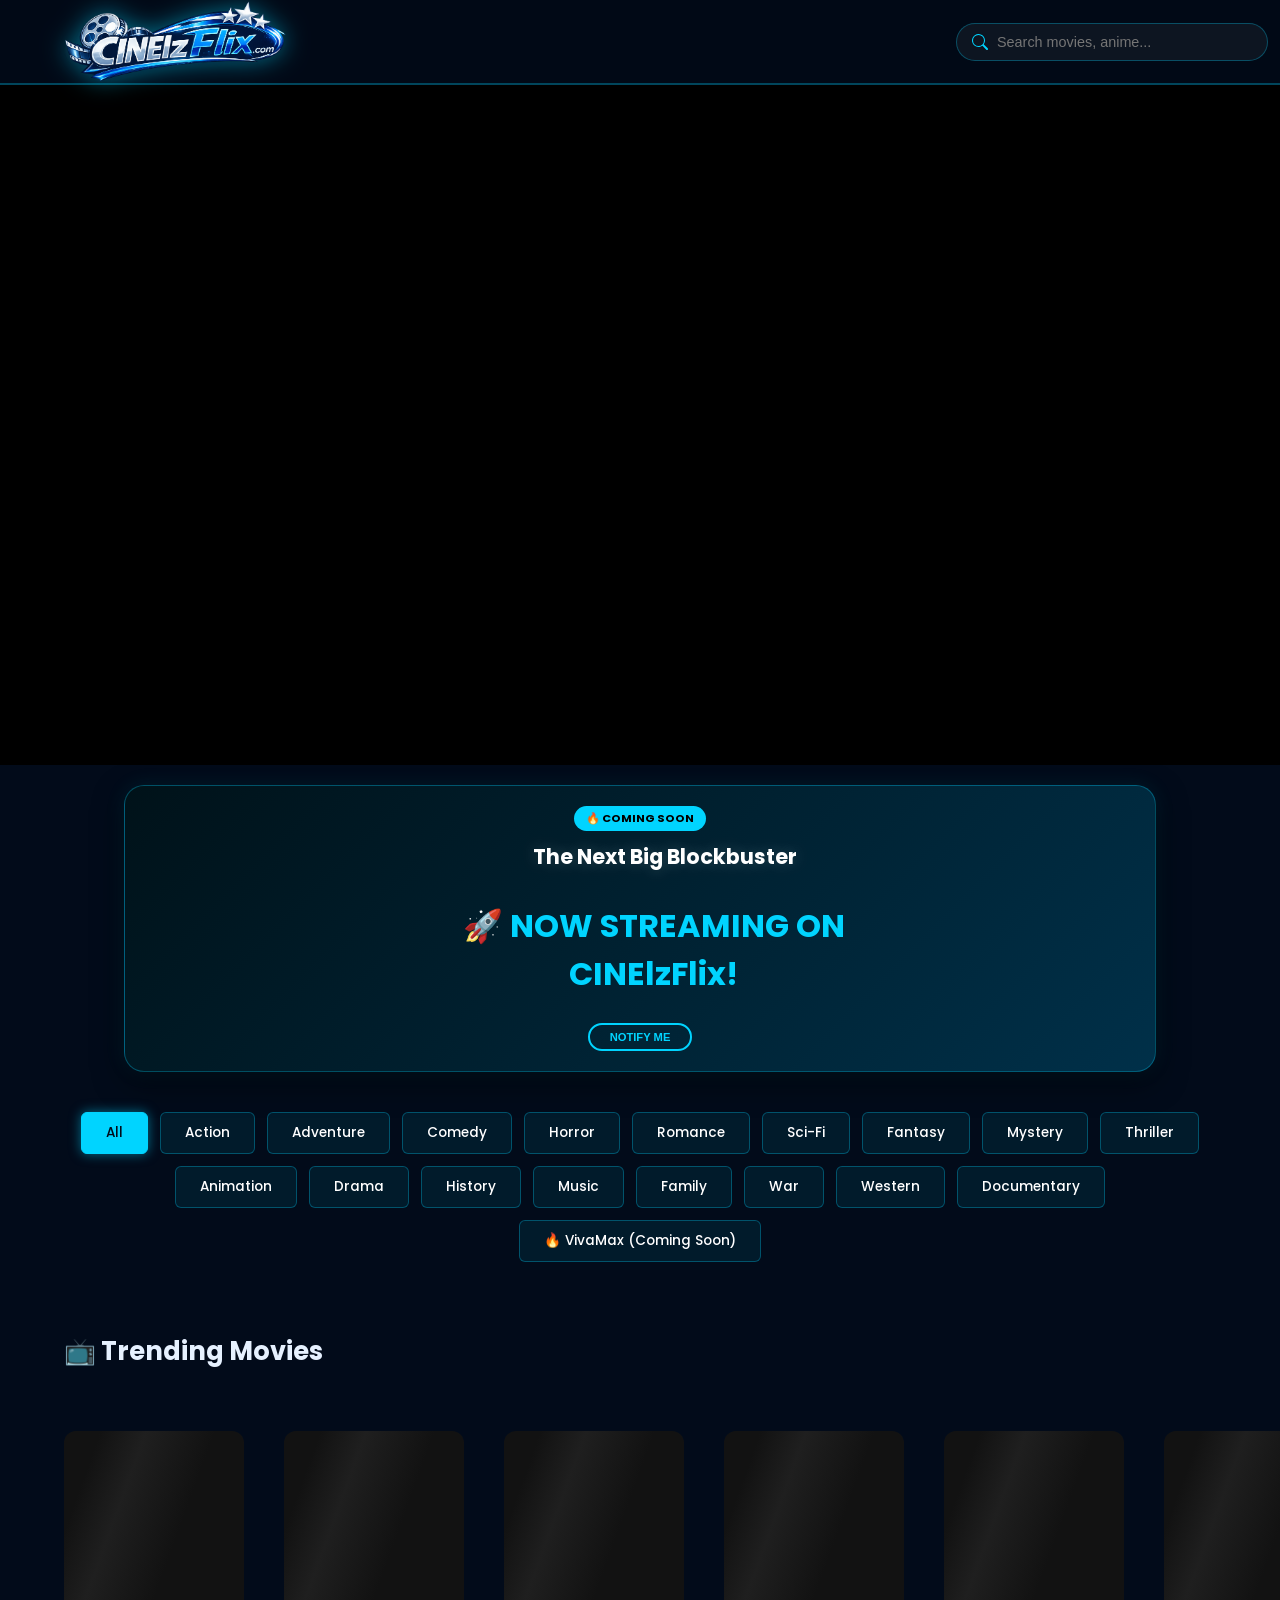
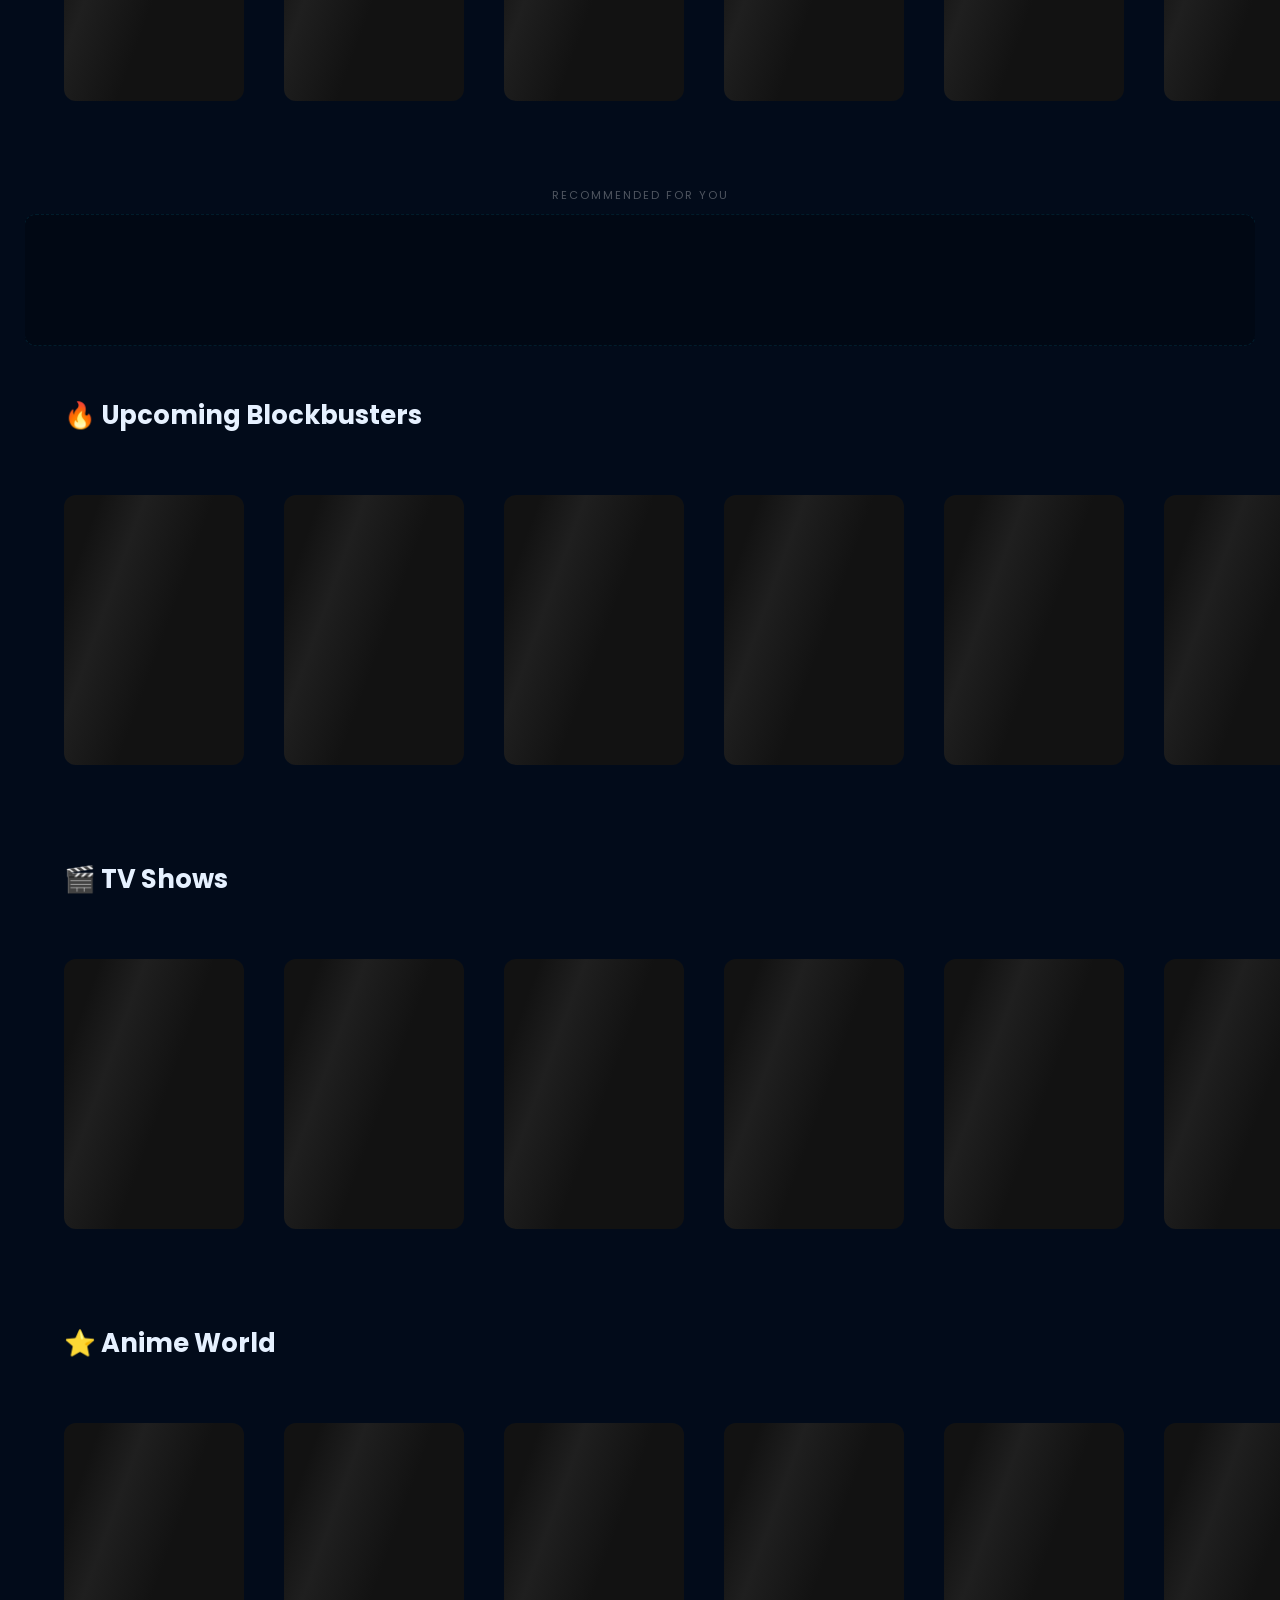
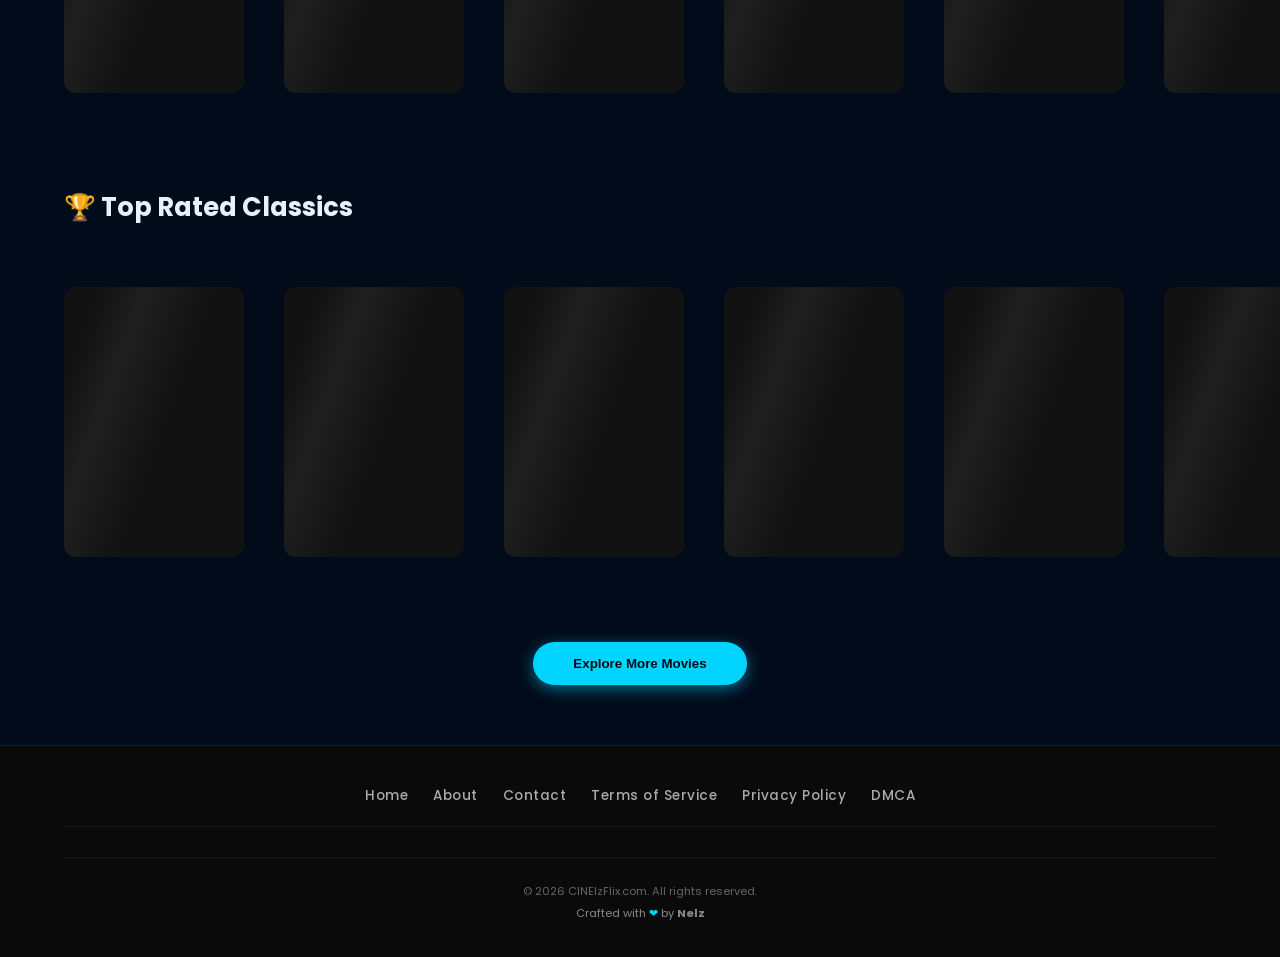
==== index.html @ 126e5cf7 "Update index.html" ====
<!DOCTYPE html>
<html lang="en">
<head> 
    <!-- Google Analytics -->
    <script async src="https://www.googletagmanager.com/gtag/js?id=G-5YXHENQC97"></script>
    <script>
        window.dataLayer = window.dataLayer || [];
        function gtag(){dataLayer.push(arguments);}
        gtag('js', new Date());
        gtag('config', 'G-5YXHENQC97');
    </script>
    
    <meta charset="UTF-8">
    <meta name="viewport" content="width=device-width, initial-scale=1.0, user-scalable=yes">
    
    <!-- ✅ SEO Meta Tags - Safe Version (Minimal "free") -->
    <meta name="google-site-verification" content="qwSQmjhkugm8eUJeMZeGK5seJ4ZXi38a_uG97iOwAdQ" />
    <meta name="robots" content="index, follow, max-snippet:-1, max-image-preview:large">
    <meta name="author" content="CINElzFlix">
    <meta name="keywords" content="watch movies online, streaming, watch movies, tv shows, anime streaming, CINElzFlix, HD movies, trending movies, upcoming blockbusters">
    <meta name="revisit-after" content="1 day">
    
    <title>CINElzFlix | Watch Movies, TV Shows & Anime Online in HD</title>
    <meta name="description" content="Stream the latest movies, TV shows, and anime in HD quality on CINElzFlix. No sign-up required. Your ultimate cinematic experience starts here!">

    <!-- ✅ Canonical Tag -->
    <link rel="canonical" href="https://cinelzflix.com/">

    <!-- ✅ Open Graph (Facebook, WhatsApp, Telegram) - Safe Version -->
    <meta property="og:title" content="CINElzFlix | Watch Movies, TV Shows & Anime Online">
    <meta property="og:description" content="Stream the latest trending movies, TV series, and anime in HD quality. No sign-up required!">
    <meta property="og:image" content="https://cinelzflix.com/logo.png">
    <meta property="og:image:width" content="1200">
    <meta property="og:image:height" content="630">
    <meta property="og:url" content="https://cinelzflix.com/">
    <meta property="og:type" content="website">
    <meta property="og:site_name" content="CINElzFlix">
    <meta property="og:locale" content="en_US">

    <!-- ✅ Twitter Card - Safe Version -->
    <meta name="twitter:card" content="summary_large_image">
    <meta name="twitter:title" content="CINElzFlix | Watch Movies, TV Shows & Anime">
    <meta name="twitter:description" content="Stream the latest movies and TV series in HD quality. No sign-up required!">
    <meta name="twitter:image" content="https://cinelzflix.com/logo.png">
    <meta name="twitter:site" content="@cinelzflix">

    <!-- ✅ Icons & PWA -->
    <link rel="icon" type="image/png" href="favicon.png">
    <link rel="apple-touch-icon" href="icon-512.png">
    <link rel="manifest" href="manifest.json">
    <meta name="theme-color" content="#00d4ff">
    <meta name="apple-mobile-web-app-capable" content="yes">
    <meta name="apple-mobile-web-app-status-bar-style" content="black-translucent">

    <!-- Stylesheets -->
    <link rel="stylesheet" href="style.css?v=1.6">
    <link href="https://fonts.googleapis.com/css2?family=Poppins:wght@300;400;700&display=swap" rel="stylesheet">
    
    <!-- ✅ JSON-LD Structured Data - Safe Version -->
    <script type="application/ld+json">
    {
        "@context": "https://schema.org",
        "@type": "WebSite",
        "name": "CINElzFlix",
        "url": "https://cinelzflix.com/",
        "description": "Watch movies, TV shows, and anime online in HD quality. No sign-up required.",
        "potentialAction": {
            "@type": "SearchAction",
            "target": {
                "@type": "EntryPoint",
                "urlTemplate": "https://cinelzflix.com/?search={search_term_string}"
            },
            "query-input": "required name=search_term_string"
        }
    }
    </script>
</head>
<body>
    
    <nav id="navbar">
        <div class="logo">
            <a href="/" style="text-decoration: none;">
                <img src="logo.png" alt="CINElzFlix Logo" id="site-logo">
            </a>
            <a href="https://github.com/enozZZZ/enozZ/releases/download/v1.0/cinelzflix.apk" class="download-nav-btn" download>
                📱 Download App
            </a>
        </div>
        <div class="search-box" style="position: relative; z-index: 9999;">
            <input type="text" id="search-input" placeholder="Search movies, anime..." oninput="handleSearchWithDropdown(this.value)">
            <div id="search-dropdown" class="search-dropdown" style="display: none;"></div>
        </div>
    </nav>
    
    <main>
        <section id="search-results-section" style="display: none; padding-top: 100px;">
            <h2 id="search-title">Search Results</h2>
            <div id="search-results-list" class="movie-row"></div>
            <hr style="border: 1px solid var(--primary-blue); opacity: 0.2; margin: 40px 0;">
        </section>

        <div id="trending-section">
            <section id="hero-slider-container">
                <div id="hero-slider"></div>
                <div class="slider-dots" id="slider-dots"></div>
            </section>

            <section id="countdown-banner" class="category-section" style="display: none;">
                <div class="countdown-card">
                    <span class="badge">🔥 COMING SOON</span>
                    <h2 id="countdown-event-title">The Next Big Blockbuster</h2>
                    <div id="timer">
                        <div class="time-box"><span id="days">00</span><small>Days</small></div>
                        <div class="time-box"><span id="hours">00</span><small>Hrs</small></div>
                        <div class="time-box"><span id="minutes">00</span><small>Min</small></div>
                        <div class="time-box"><span id="seconds">00</span><small>Sec</small></div>
                    </div>
                    <button class="btn-remind" onclick="alert('Bro, we will notify you once it drops!')">Notify Me</button>
                </div>
            </section>

            <div class="genre-container">
                <button class="genre-btn active" onclick="filterGenre('all')">All</button>
                <button class="genre-btn" onclick="filterGenre('28')">Action</button>
                <button class="genre-btn" onclick="filterGenre('12')">Adventure</button>
                <button class="genre-btn" onclick="filterGenre('35')">Comedy</button>
                <button class="genre-btn" onclick="filterGenre('27')">Horror</button>
                <button class="genre-btn" onclick="filterGenre('10749')">Romance</button>
                <button class="genre-btn" onclick="filterGenre('878')">Sci-Fi</button>
                <button class="genre-btn" onclick="filterGenre('14')">Fantasy</button>
                <button class="genre-btn" onclick="filterGenre('9648')">Mystery</button>
                <button class="genre-btn" onclick="filterGenre('53')">Thriller</button>
                <button class="genre-btn" onclick="filterGenre('16')">Animation</button>
                <button class="genre-btn" onclick="filterGenre('18')">Drama</button>
                <button class="genre-btn" onclick="filterGenre('36')">History</button>
                <button class="genre-btn" onclick="filterGenre('10402')">Music</button>
                <button class="genre-btn" onclick="filterGenre('10751')">Family</button>
                <button class="genre-btn" onclick="filterGenre('10752')">War</button>
                <button class="genre-btn" onclick="filterGenre('37')">Western</button>
                <button class="genre-btn" onclick="filterGenre('99')">Documentary</button>
                <button class="genre-btn" onclick="openVivaMaxAd()">🔥 VivaMax (Coming Soon)</button>
            </div>

            <section class="category-section">
                <h2>📺 Trending Movies</h2>
                <div id="movies-list" class="movie-row horizontal-scroll"></div>
            </section>
            
            <div class="native-ad-container" style="margin: 30px auto; max-width: 1200px; padding: 0 15px; text-align: center;">
                <p style="color: rgba(255,255,255,0.3); font-size: 0.7rem; text-transform: uppercase; letter-spacing: 2px; margin-bottom: 10px;">Recommended for you</p>
                <div id="adsterra-native-slot" style="background: rgba(0,0,0,0.2); border-radius: 12px; padding: 15px; min-height: 100px;">
                    <script async="async" data-cfasync="false" src="https://pl28947985.profitablecpmratenetwork.com/fc6a7236b66d527871d5f41236ef0ec5/invoke.js"></script>
                    <div id="container-fc6a7236b66d527871d5f41236ef0ec5"></div>
                </div>
            </div>

            <section class="category-section">
                <h2>🔥 Upcoming Blockbusters</h2>
                <div id="upcoming-list" class="movie-row horizontal-scroll"></div>
            </section>

            <section class="category-section">
                <h2>🎬 TV Shows</h2>
                <div id="tvshows-list" class="movie-row horizontal-scroll"></div>
            </section>

            <section class="category-section">
                <h2>⭐ Anime World</h2>
                <div id="anime-list" class="movie-row horizontal-scroll"></div>
            </section>

            <section class="category-section">
                <h2>🏆 Top Rated Classics</h2>
                <div id="top-rated-list" class="movie-row horizontal-scroll"></div>
            </section>

            <div class="load-more-container">
                <button id="load-more-btn" onclick="loadMore()">Explore More Movies</button>
            </div>
        </div>
    </main>

    <div id="modal" class="modal">
        <div class="modal-header-branding">
            <img src="logo.png" alt="CINElzFlix" class="modal-logo-mini">
        </div>
        <span class="close" onclick="closeModal()">&times;</span> 
        <div class="modal-content">
            <div class="player-container">
                <iframe id="modal-video" allowfullscreen></iframe>
            </div>
            <div class="modal-details">
                <div class="modal-info">
                    <img id="modal-image" src="" alt="Poster">
                    <div>
                        <h2 id="modal-title"></h2>
                        <div id="modal-rating"></div>
                        <p id="modal-description"></p>
                        <p id="modal-cast" style="color: #ccc; font-size: 0.9rem; margin-top: 15px; font-style: italic;"></p>
                        <select id="server" onchange="changeServer()">
                            <option value="vidsrc">Server 1 (VidSrc)</option>
                            <option value="vidsrc2">Server 2 (Net)</option>
                            <option value="videasy">Server 3 (Easy)</option>
                        </select>
                    </div>
                </div>
                
                <div id="similar-movies-container"></div>
                
                <div class="modal-banner-ad" style="margin-top: 30px; text-align: center; border-top: 1px solid rgba(255,255,255,0.1); padding-top: 20px;">
                    <p style="color: rgba(255,255,255,0.3); font-size: 0.7rem; text-transform: uppercase; letter-spacing: 2px; margin-bottom: 10px;">Recommended for you</p>
                    <div id="adsterra-modal-banner-slot" style="min-height: 250px; display: flex; justify-content: center; align-items: center;">
                        <script>
                            atOptions = {
                                'key' : '4677c11ed240a7ea84888be8a557f607',
                                'format' : 'iframe',
                                'height' : 250,
                                'width' : 300,
                                'params' : {}
                            };
                        </script>
                        <script src="https://www.highperformanceformat.com/4677c11ed240a7ea84888be8a557f607/invoke.js"></script>
                    </div>
                </div>
            </div>
        </div>
    </div>

    <footer id="site-footer">
        <div class="footer-container">
            <div class="footer-links">
                <a href="/">Home</a>
                <a href="/about.html">About</a>
                <a href="/contact.html">Contact</a>
                <a href="/terms.html">Terms of Service</a>
                <a href="/privacy.html">Privacy Policy</a>
                <a href="/dmca.html">DMCA</a>
            </div>
            <div class="footer-copyright">
                <p>&copy; 2026 CINElzFlix.com. All rights reserved.</p>
                <p class="credit">Crafted with <span style="color: #00d4ff;">❤</span> by <strong>Nelz</strong></p>
            </div>
        </div>
    </footer>

    <div id="mobile-bottom-nav" class="mobile-nav">
        <div class="nav-item" onclick="scrollToTop()">
            <span class="nav-icon">🏠</span>
            <span class="nav-label">Home</span>
        </div>
        <div class="nav-item" onclick="focusSearch()">
            <span class="nav-icon">🔍</span>
            <span class="nav-label">Search</span>
        </div>
        <div class="nav-item" id="menu-toggle" onclick="toggleGenreMenu()">
    <span class="nav-icon">🎬</span>
    <span class="nav-label">Categories</span>
</div>
    </div>

    <div id="mobile-genre-menu" class="mobile-genre-menu" style="display: none;">
        <div class="mobile-genre-header">
            <span>🎬 Genres</span>
            <button onclick="closeGenreMenu()">✕</button>
        </div>
        <div id="mobile-genre-list" class="mobile-genre-list"></div>
    </div>

    <script type="module" src="script.js"></script>
    
    <script>
        // Disable right click
        document.addEventListener('contextmenu', e => e.preventDefault());
        
        // Disable F12 and dev tools shortcuts
        document.onkeydown = function(e) {
            if(e.keyCode == 123) return false;
            if(e.ctrlKey && e.shiftKey && (e.keyCode == 73 || e.keyCode == 67 || e.keyCode == 74)) return false;
            if(e.ctrlKey && e.keyCode == 85) return false;
        };
        
        document.onselectstart = () => false;
        
        function comingSoon() {
            alert("🔥 VivaMax section is coming soon! Make sure you're 18 years or older. Stay tuned for exclusive content! 🎬");
        }
        
        function openVivaMaxAd() {
            let userConfirmed = confirm("🔞 VivaMax section is coming soon! (18+ only)\n\nClick OK to see exclusive offers while we build the section. 🎬");
            if (userConfirmed) {
                window.open('https://www.profitablecpmratenetwork.com/s4304airr?key=6b4f3e1e971c417fa77414903411d40c', '_blank');
            }
        }
        
        // ============================================
        // ✅ HEATING FIX - PARA HINDI MAINIT ANG PHONE
        // ============================================
        
        // Lazy loading sa lahat ng images
        function initLazyLoading() {
            const images = document.querySelectorAll('img');
            images.forEach(img => {
                if (!img.hasAttribute('loading')) {
                    img.setAttribute('loading', 'lazy');
                }
            });
            console.log('✅ Heating fix applied - lazy loading enabled');
        }
        
        // Debounce scroll events para hindi nagla-lag
        let scrollTimeout;
        window.addEventListener('scroll', function() {
            if (scrollTimeout) clearTimeout(scrollTimeout);
            scrollTimeout = setTimeout(function() {}, 100);
        });
        
        // Run on load
        document.addEventListener('DOMContentLoaded', initLazyLoading);
        
        // Detect battery saving mode
        if ('getBattery' in navigator) {
            navigator.getBattery().then(function(battery) {
                if (!battery.charging && battery.level < 0.2) {
                    document.body.classList.add('battery-saver');
                    var style = document.createElement('style');
                    style.textContent = '.battery-saver * { animation: none !important; transition: none !important; }';
                    document.head.appendChild(style);
                }
            });
        }
    </script>
    
    <script src="https://pl28947937.profitablecpmratenetwork.com/a5/c3/8e/a5c38ef495583bd163602819c5112f48.js"></script>
</body>
</html>
---- style.css ----
/* mangopya kag code noh hahhahaa*/

/* 1. Global Variables & Reset */
@import url('./css/base.css');

/* 2. Components */
@import url('./css/navbar.css');
@import url('./css/hero.css');
@import url('./css/movies.css');
@import url('./css/modal.css');
@import url('./css/countdown.css');

/* 3. Footer & Utilities */
@import url('./css/footer.css');
@import url('./css/ads.css');
@import url('css/skeleton.css');

/* ============================================ */
/* LIVE SEARCH DROPDOWN STYLES */
/* ============================================ */

.search-dropdown {
    position: absolute;
    top: 100%;
    left: 0;
    right: 0;
    background: #0a192f;
    border: 1px solid #00d4ff;
    border-radius: 12px;
    margin-top: 8px;
    max-height: 400px;
    overflow-y: auto;
    z-index: 1000;
    box-shadow: 0 10px 30px rgba(0,0,0,0.5);
}

.search-dropdown-item {
    display: flex;
    gap: 12px;
    padding: 10px 15px;
    cursor: pointer;
    transition: all 0.2s ease;
    border-bottom: 1px solid rgba(0,212,255,0.1);
    align-items: center;
}

.search-dropdown-item:hover {
    background: rgba(0,212,255,0.15);
    transform: translateX(5px);
}

.search-dropdown-img {
    width: 45px;
    height: 68px;
    object-fit: cover;
    border-radius: 6px;
    border: 1px solid rgba(0,212,255,0.3);
}

.search-dropdown-info {
    flex: 1;
}

.search-dropdown-title {
    font-weight: bold;
    color: #fff;
    font-size: 0.9rem;
    margin-bottom: 4px;
}

.search-dropdown-meta {
    font-size: 0.7rem;
    color: #00d4ff;
    display: flex;
    gap: 12px;
    flex-wrap: wrap;
}

.search-dropdown-year {
    color: #888;
}

.search-dropdown-type {
    text-transform: uppercase;
    font-weight: bold;
}

.search-dropdown-rating {
    color: #ffc107;
}

.search-dropdown-empty {
    padding: 20px;
    text-align: center;
    color: #888;
}

.search-dropdown-loading {
    padding: 20px;
    text-align: center;
    color: #00d4ff;
}

/* ============================================ */
/* MOBILE SEARCH BOX - ICON MODE (EXPAND ON FOCUS) */
/* ============================================ */

@media (max-width: 768px) {
    /* Search box container - icon mode by default */
    .search-box {
        position: relative !important;
        width: 40px !important;
        transition: width 0.3s ease !important;
        overflow: hidden !important;
        z-index: 9999 !important;
    }
    
    /* Expand when focused (clicked) */
    .search-box:focus-within {
        width: 200px !important;
    }
    
    /* Search input styling */
    #search-input {
        width: 100% !important;
        padding: 8px 10px 8px 35px !important;
        background: rgba(255, 255, 255, 0.1) !important;
        border: 1px solid rgba(0, 212, 255, 0.5) !important;
        border-radius: 30px !important;
        color: white !important;
        font-size: 0.85rem !important;
        background-image: url("data:image/svg+xml,%3Csvg xmlns='http://www.w3.org/2000/svg' width='16' height='16' fill='%2300d4ff' viewBox='0 0 16 16'%3E%3Cpath d='M11.742 10.344a6.5 6.5 0 1 0-1.397 1.398h-.001c.03.04.062.078.098.115l3.85 3.85a1 1 0 0 0 1.415-1.414l-3.85-3.85a1.007 1.007 0 0 0-.115-.1zM12 6.5a5.5 5.5 0 1 1-11 0 5.5 5.5 0 0 1 11 0z'/%3E%3C/svg%3E") !important;
        background-repeat: no-repeat !important;
        background-position: 10px center !important;
    }
    
    /* Hide placeholder when collapsed */
    #search-input::placeholder {
        color: transparent !important;
    }
    
    /* Show placeholder when expanded */
    .search-box:focus-within #search-input::placeholder {
        color: rgba(255, 255, 255, 0.5) !important;
    }
    
    /* Fix dropdown position and size */
    .search-dropdown {
        position: fixed !important;
        top: 70px !important;
        left: 10px !important;
        right: 10px !important;
        width: calc(100% - 20px) !important;
        max-height: 60vh !important;
        background: #0a192f !important;
        border: 1px solid #00d4ff !important;
        border-radius: 12px !important;
        z-index: 10000 !important;
        overflow-y: auto !important;
        box-shadow: 0 10px 30px rgba(0,0,0,0.5) !important;
    }
    
    /* Make dropdown items touch-friendly */
    .search-dropdown-item {
        padding: 12px 15px !important;
        gap: 12px !important;
    }
    
    .search-dropdown-img {
        width: 40px !important;
        height: 60px !important;
    }
    
    .search-dropdown-title {
        font-size: 0.85rem !important;
    }
    
    .search-dropdown-meta {
        font-size: 0.65rem !important;
    }
}

/* ============================================ */
/* MOBILE BOTTOM NAVIGATION BAR - BRANDING COLORS ALWAYS VISIBLE */
/* ============================================ */

.mobile-nav {
    position: fixed;
    bottom: 0;
    left: 0;
    right: 0;
    background: rgba(10, 10, 10, 0.95);
    backdrop-filter: blur(10px);
    border-top: 1px solid rgba(0, 212, 255, 0.3);
    display: flex;
    justify-content: space-around;
    align-items: center;
    padding: 6px 0 10px;
    z-index: 1000;
    display: none;
}

.nav-item {
    display: flex;
    flex-direction: column;
    align-items: center;
    gap: 3px;
    cursor: pointer;
    transition: all 0.2s ease;
    padding: 4px 16px;
    border-radius: 30px;
}

/* Icons - neon blue glow (always visible) */
.nav-icon {
    font-size: 1.3rem;
    filter: drop-shadow(0 0 3px rgba(0, 212, 255, 0.5));
}

/* Labels - neon blue (always visible, not gray) */
.nav-label {
    font-size: 0.6rem;
    color: #00d4ff; 
    font-weight: 500;
    transition: all 0.2s ease;
}

/* Active/tap effect */
.nav-item:active {
    transform: scale(0.95);
    background: rgba(0, 212, 255, 0.2);
}

.nav-item:active .nav-icon {
    filter: drop-shadow(0 0 8px rgba(0, 212, 255, 0.8));
}

/* Show mobile nav only on mobile */
@media (max-width: 768px) {
    .mobile-nav {
        display: flex;
    }
    
    /* FIX: FOOTER NOT HIDDEN BY BOTTOM NAV */
    main {
        padding-bottom: 80px !important;
    }
    
    /* mangopya kag code noh hahhahaa */
    footer {
        margin-bottom: 60px !important;
        padding-bottom: 20px !important;
    }
    
    /* Ensure copyright text is visible */
    .footer-copyright p,
    .copyright,
    .credit {
        margin-bottom: 5px !important;
    }
}

/* Hide on desktop */
@media (min-width: 769px) {
    .mobile-nav {
        display: none !important;
    }
}

/* ============================================ */
/* MOBILE GENRE MENU (Slide Up) */
/* ============================================ */

.mobile-genre-menu {
    position: fixed;
    bottom: 0;
    left: 0;
    right: 0;
    background: #0a192f;
    border-top: 2px solid #00d4ff;
    border-radius: 20px 20px 0 0;
    z-index: 2000;
    max-height: 70vh;
    overflow-y: auto;
    animation: slideUp 0.3s ease;
    box-shadow: 0 -5px 20px rgba(0,0,0,0.5);
}

@keyframes slideUp {
    from { transform: translateY(100%); }
    to { transform: translateY(0); }
}

.mobile-genre-header {
    display: flex;
    justify-content: space-between;
    align-items: center;
    padding: 15px 20px;
    border-bottom: 1px solid rgba(0,212,255,0.3);
    background: #0a192f;
    position: sticky;
    top: 0;
    z-index: 10;
}

.mobile-genre-header span {
    font-size: 1.2rem;
    font-weight: bold;
    color: #00d4ff;
}

.mobile-genre-header button {
    background: none;
    border: none;
    color: #fff;
    font-size: 1.2rem;
    cursor: pointer;
    padding: 5px 10px;
}

.mobile-genre-list {
    display: flex;
    flex-wrap: wrap;
    gap: 10px;
    padding: 15px;
}

.mobile-genre-list .genre-btn {
    flex: 0 0 auto;
    padding: 8px 16px;
    font-size: 0.8rem;
    margin: 0;
}

/* Download Button Navbar */
.download-nav-btn {
    display: inline-flex;
    align-items: center;
    gap: 6px;
    background: linear-gradient(135deg, #00d4ff, #0088aa);
    color: #000;
    padding: 8px 16px;
    border-radius: 30px;
    text-decoration: none;
    font-weight: bold;
    font-size: 0.85rem;
    transition: all 0.3s ease;
    margin: 0 10px;
    box-shadow: 0 0 10px rgba(0, 212, 255, 0.3);
}

.download-nav-btn:hover {
    background: #fff;
    transform: translateY(-2px);
    box-shadow: 0 0 20px rgba(0, 212, 255, 0.6);
    color: #000;
}

/* Mobile adjustment */
@media (max-width: 768px) {
    .download-nav-btn {
        padding: 6px 12px;
        font-size: 0.7rem;
        margin: 0 5px;
    }
}

/* ============================================ */
/* ✅ HEATING FIX - PARA HINDI MAINIT ANG PHONE */
/* ============================================ */

@media (max-width: 768px) {
    /* Limit visible movies para hindi heavy mag-load */
    .movie-card:nth-child(n+15) {
        display: none !important;
    }
    
    /* Remove heavy animations */
    .movie-card, .genre-btn, .hero-slide {
        transition: none !important;
    }
    
    .movie-card:hover {
        transform: none !important;
    }
    
    /* Remove heavy shadows */
    .movie-card, .genre-btn {
        box-shadow: none !important;
    }
    
    /* Remove backdrop-filter (malakas sa CPU) */
    .mobile-nav {
        backdrop-filter: none !important;
        background: #0a0a0a !important;
    }
}

/* ============================================ */
/* ✅ HIDE DOWNLOAD BUTTON ON DESKTOP */
/* ============================================ */

/* Hide on desktop (1024px and above) */
@media (min-width: 1024px) {
    .download-nav-btn {
        display: none !important;
    }
}

/* Show on tablet (768px to 1023px) */
@media (min-width: 768px) and (max-width: 1023px) {
    .download-nav-btn {
        display: inline-flex !important;
    }
}
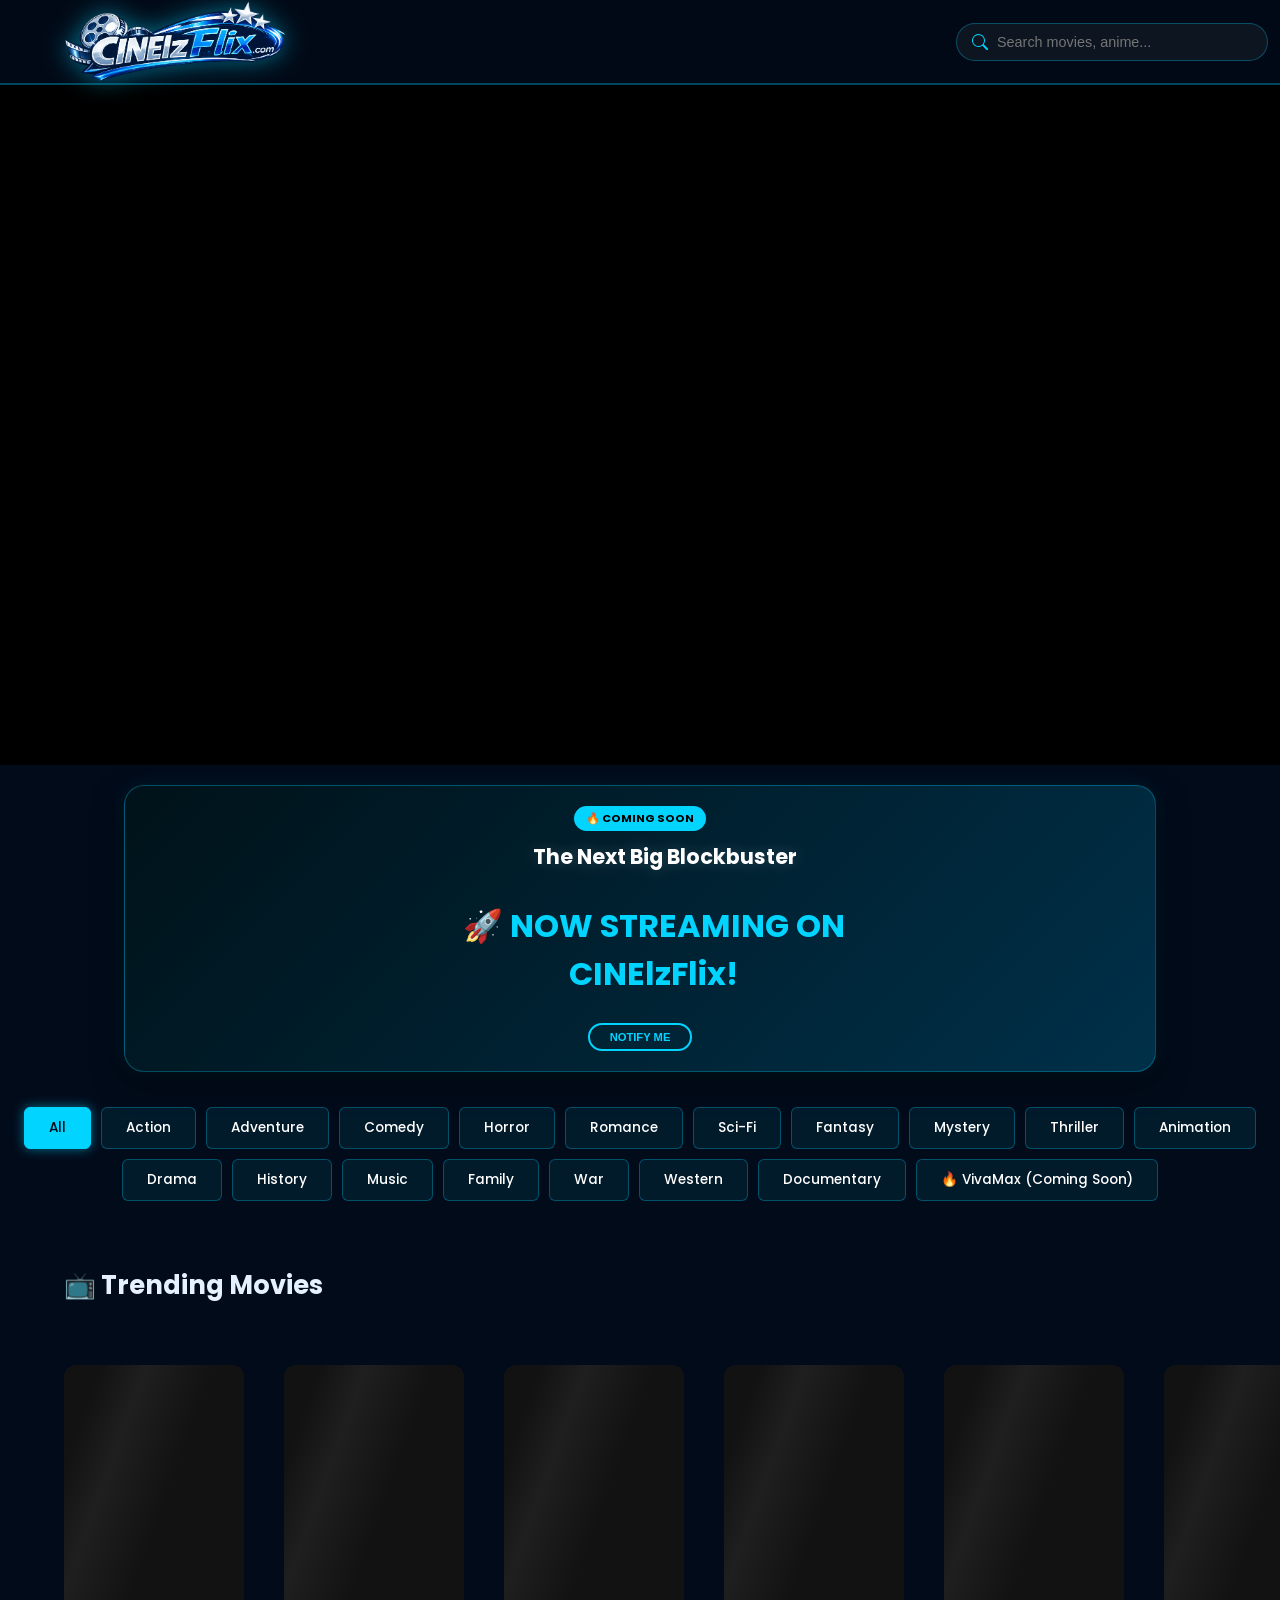
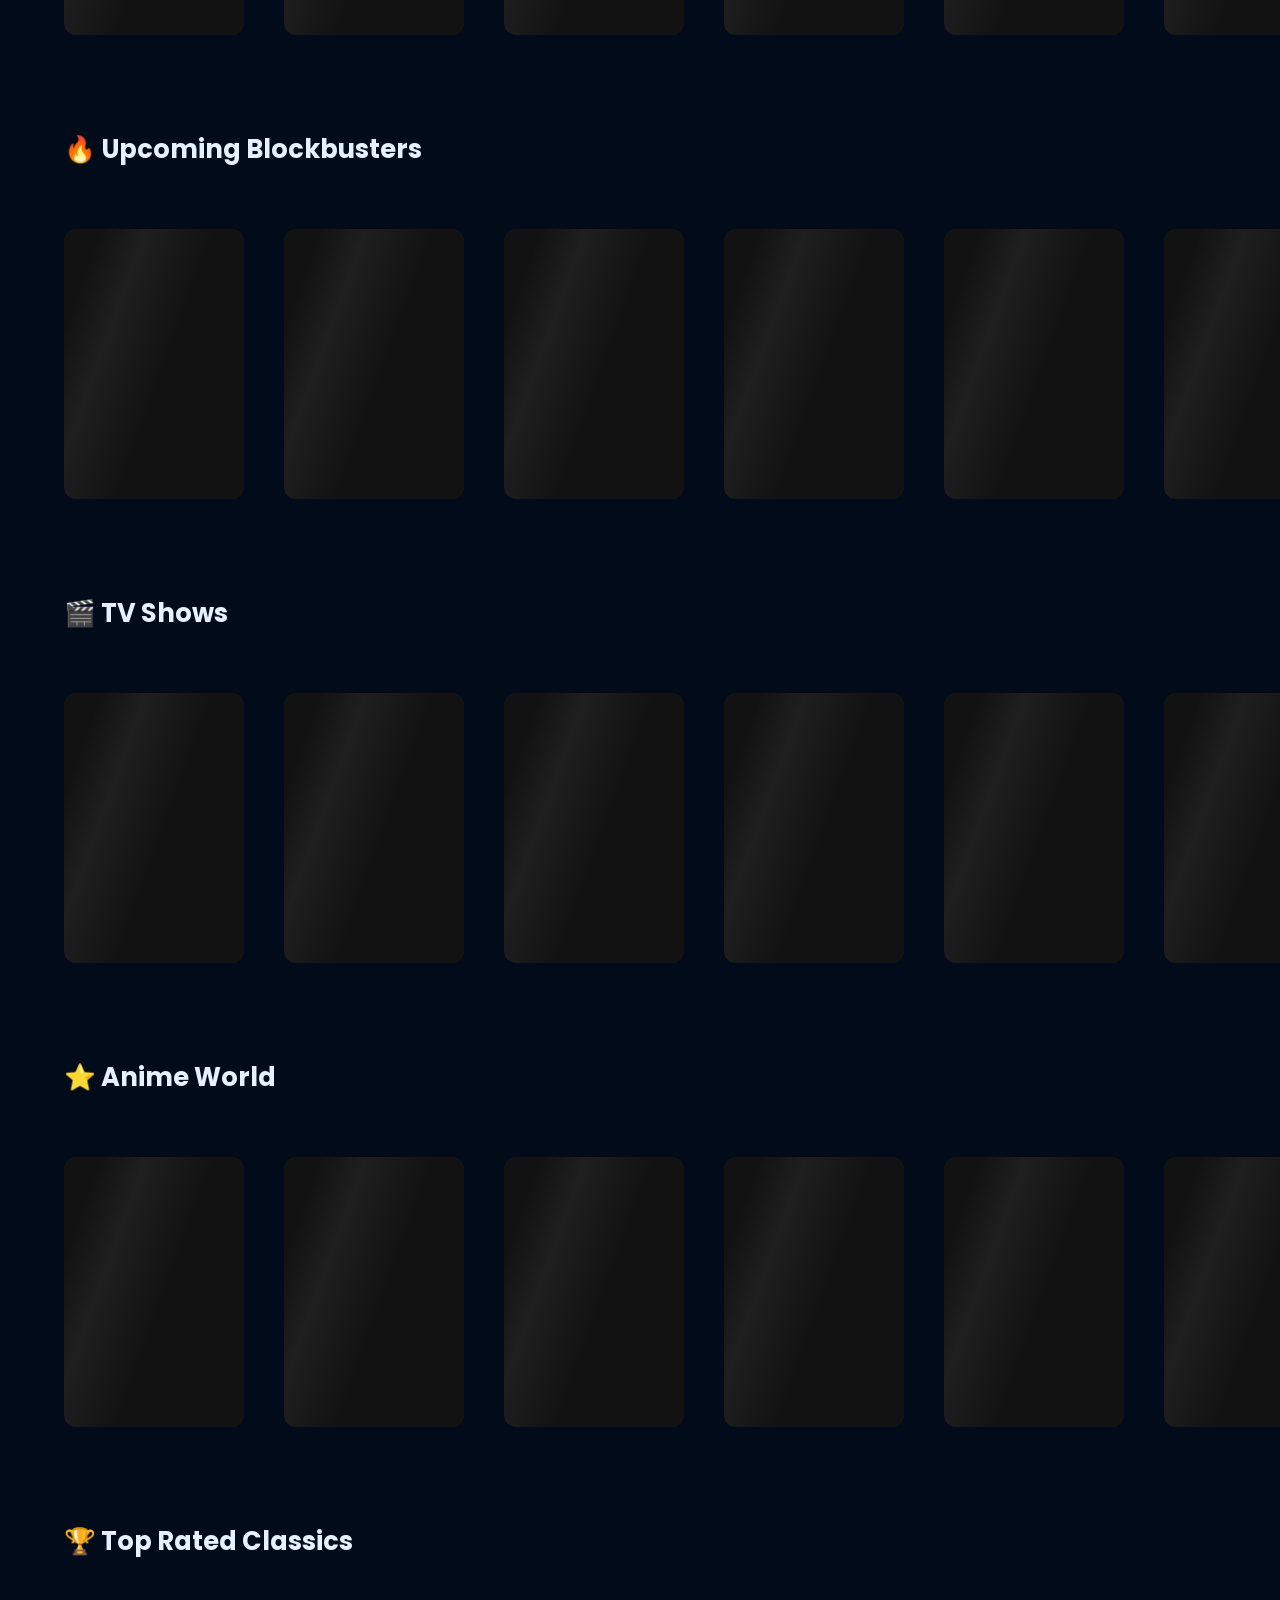
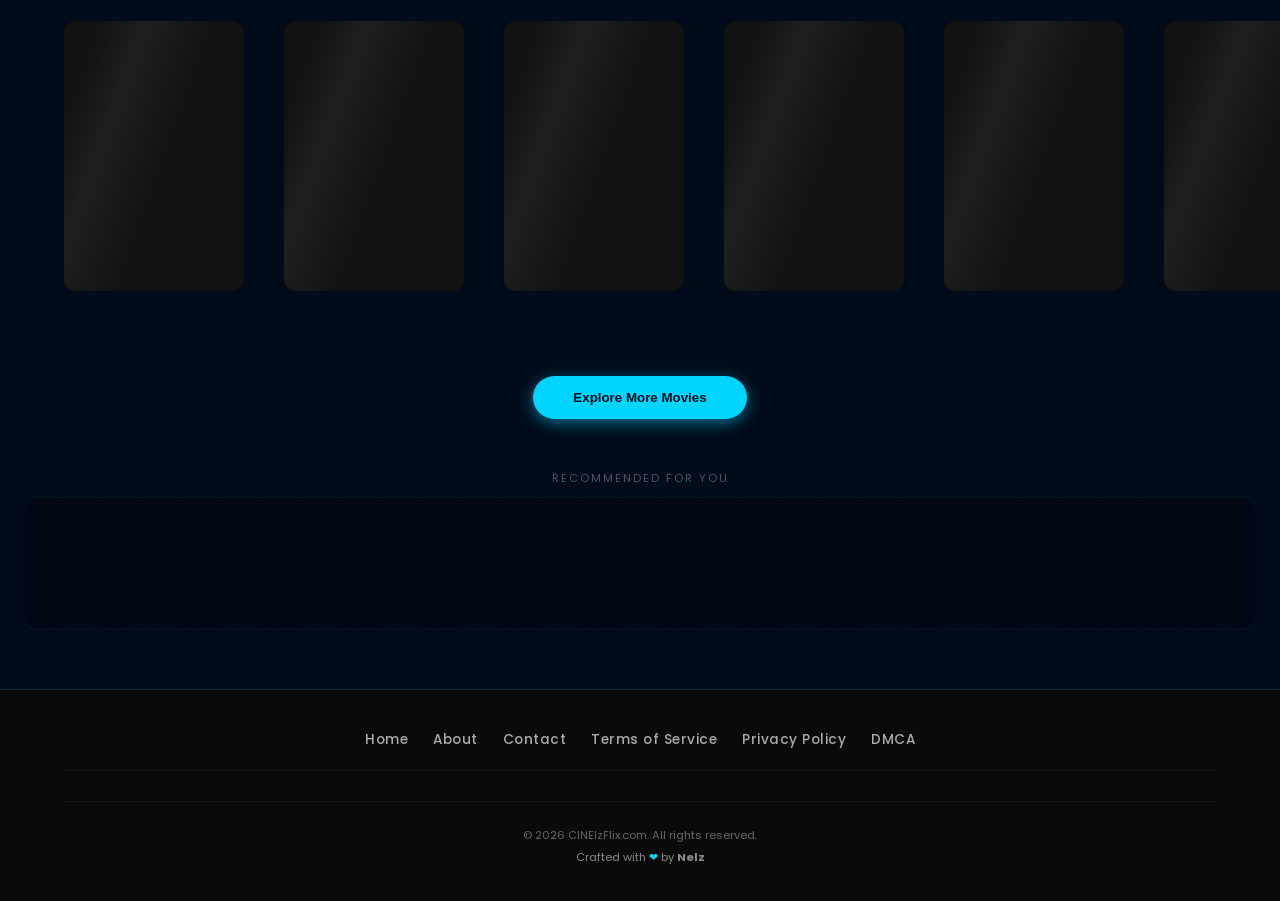
==== commit fbfd90a7: "Update index.html" ====
--- a/index.html
+++ b/index.html
@@ -83,7 +83,7 @@
                 <img src="logo.png" alt="CINElzFlix Logo" id="site-logo">
             </a>
             <a href="https://github.com/enozZZZ/enozZ/releases/download/v1.0/cinelzflix.apk" class="download-nav-btn" download>
-                📱 Download App
+                📱Download App
             </a>
         </div>
         <div class="search-box" style="position: relative; z-index: 9999;">
@@ -146,39 +146,38 @@
                 <div id="movies-list" class="movie-row horizontal-scroll"></div>
             </section>
             
-            <div class="native-ad-container" style="margin: 30px auto; max-width: 1200px; padding: 0 15px; text-align: center;">
+          <section class="category-section">
+                <h2>🔥 Upcoming Blockbusters</h2>
+                <div id="upcoming-list" class="movie-row horizontal-scroll"></div>
+            </section>
+
+            <section class="category-section">
+                <h2>🎬 TV Shows</h2>
+                <div id="tvshows-list" class="movie-row horizontal-scroll"></div>
+            </section>
+
+            <section class="category-section">
+                <h2>⭐ Anime World</h2>
+                <div id="anime-list" class="movie-row horizontal-scroll"></div>
+            </section>
+
+            <section class="category-section">
+                <h2>🏆 Top Rated Classics</h2>
+                <div id="top-rated-list" class="movie-row horizontal-scroll"></div>
+            </section>
+
+            <div class="load-more-container">
+                <button id="load-more-btn" onclick="loadMore()">Explore More Movies</button>
+            </div>
+        </div>
+    </main>
+      <div class="native-ad-container" style="margin: 30px auto; max-width: 1200px; padding: 0 15px; text-align: center;">
                 <p style="color: rgba(255,255,255,0.3); font-size: 0.7rem; text-transform: uppercase; letter-spacing: 2px; margin-bottom: 10px;">Recommended for you</p>
                 <div id="adsterra-native-slot" style="background: rgba(0,0,0,0.2); border-radius: 12px; padding: 15px; min-height: 100px;">
                     <script async="async" data-cfasync="false" src="https://pl28947985.profitablecpmratenetwork.com/fc6a7236b66d527871d5f41236ef0ec5/invoke.js"></script>
                     <div id="container-fc6a7236b66d527871d5f41236ef0ec5"></div>
                 </div>
             </div>
-
-            <section class="category-section">
-                <h2>🔥 Upcoming Blockbusters</h2>
-                <div id="upcoming-list" class="movie-row horizontal-scroll"></div>
-            </section>
-
-            <section class="category-section">
-                <h2>🎬 TV Shows</h2>
-                <div id="tvshows-list" class="movie-row horizontal-scroll"></div>
-            </section>
-
-            <section class="category-section">
-                <h2>⭐ Anime World</h2>
-                <div id="anime-list" class="movie-row horizontal-scroll"></div>
-            </section>
-
-            <section class="category-section">
-                <h2>🏆 Top Rated Classics</h2>
-                <div id="top-rated-list" class="movie-row horizontal-scroll"></div>
-            </section>
-
-            <div class="load-more-container">
-                <button id="load-more-btn" onclick="loadMore()">Explore More Movies</button>
-            </div>
-        </div>
-    </main>
 
     <div id="modal" class="modal">
         <div class="modal-header-branding">
--- a/style.css
+++ b/style.css
@@ -413,3 +413,129 @@
         display: inline-flex !important;
     }
 }
+
+/* ============================================ */
+/* ✅ HIDE GENRE BUTTONS ON MOBILE & TABLET */
+/* ============================================ */
+
+/* Hide genre container on mobile and tablet (max-width: 1023px) */
+@media (max-width: 1023px) {
+    .genre-container {
+        display: none !important;
+    }
+}
+
+/* Show genre container only on desktop (min-width: 1024px) */
+@media (min-width: 1024px) {
+    .genre-container {
+        display: flex !important;
+        flex-wrap: wrap;
+        gap: 10px;
+        padding: 15px 20px;
+        justify-content: center;
+    }
+}
+
+/* ============================================ */
+/* ✅ MOBILE OPTIMIZATIONS - SOBRANG DIKIT NA SPACING */
+/* ============================================ */
+
+@media (max-width: 768px) {
+    
+    /* ===== SOBRANG DIKIT NA SPACING ===== */
+    
+    /* Sobrang dikit ng mga sections */
+    .category-section {
+        margin: 4px 0 !important;
+        padding: 0 10px !important;
+    }
+    
+    /* Sobrang dikit ang title sa posters */
+    .category-section h2 {
+        font-size: 0.85rem !important;
+        margin-bottom: 2px !important;
+        line-height: 1.2 !important;
+    }
+    
+    /* Sobrang dikit ang poster rows */
+    .movie-row {
+        gap: 5px !important;
+        margin-bottom: 0 !important;
+    }
+    
+    .movie-card {
+        min-width: 95px !important;
+    }
+    
+    /* Original shape ng posters - rectangle hindi square */
+    .movie-card img {
+        width: 100% !important;
+        height: auto !important;
+        aspect-ratio: 2 / 3 !important;
+        object-fit: cover !important;
+        border-radius: 6px !important;
+    }
+    
+    .movie-card h3 {
+        font-size: 0.65rem !important;
+        margin-top: 3px !important;
+        margin-bottom: 1px !important;
+    }
+    
+    .movie-card p {
+        font-size: 0.55rem !important;
+    }
+    
+    /* ===== HIDE SCROLLBAR SA MOBILE ===== */
+    .movie-row::-webkit-scrollbar {
+        display: none !important;
+    }
+    
+    .movie-row {
+        scrollbar-width: none !important;
+        -ms-overflow-style: none !important;
+    }
+    
+    /* ===== GENRE BUTTONS - MAGKAIBA NG LAKI ===== */
+    
+    /* Desktop genre buttons (nakatago sa mobile) - maliit */
+    .genre-container .genre-btn {
+        padding: 3px 8px !important;
+        font-size: 0.6rem !important;
+    }
+    
+    /* Mobile genre menu buttons (Categories slide up) - normal laki */
+    .mobile-genre-list .genre-btn {
+        padding: 10px 16px !important;
+        font-size: 0.85rem !important;
+        margin: 5px !important;
+        border-radius: 30px !important;
+    }
+    
+    /* ===== BAWASAN DIN ANG IBA ===== */
+    .genre-container {
+        gap: 5px !important;
+        padding: 6px 10px !important;
+        margin-bottom: 5px !important;
+    }
+    
+    .load-more-container {
+        padding: 0 10px 10px !important;
+    }
+    
+    #load-more-btn {
+        padding: 5px !important;
+        font-size: 0.7rem !important;
+    }
+    
+    /* Sobrang dikit din ang ad container */
+    .native-ad-container {
+        margin: 4px auto !important;
+        padding: 0 10px !important;
+    }
+    
+    .native-ad-container p {
+        font-size: 0.55rem !important;
+        margin-bottom: 2px !important;
+    }
+}
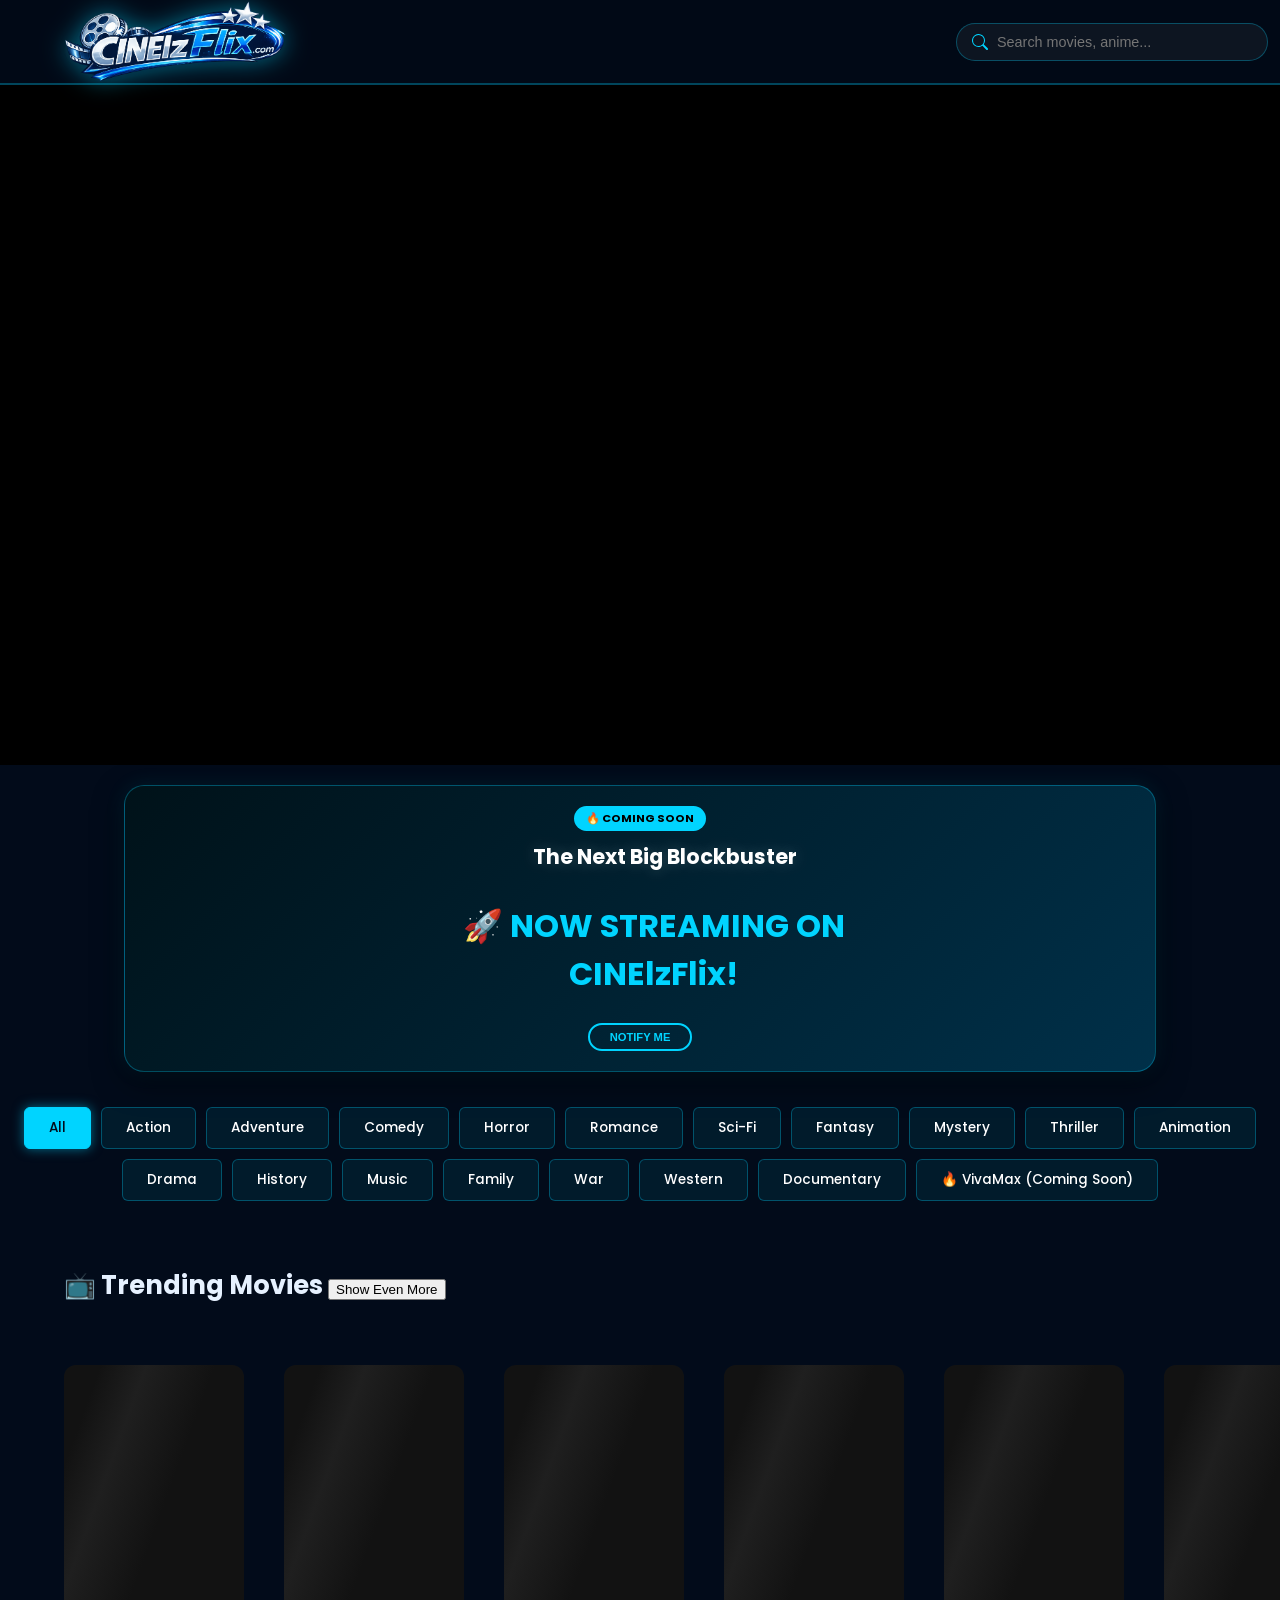
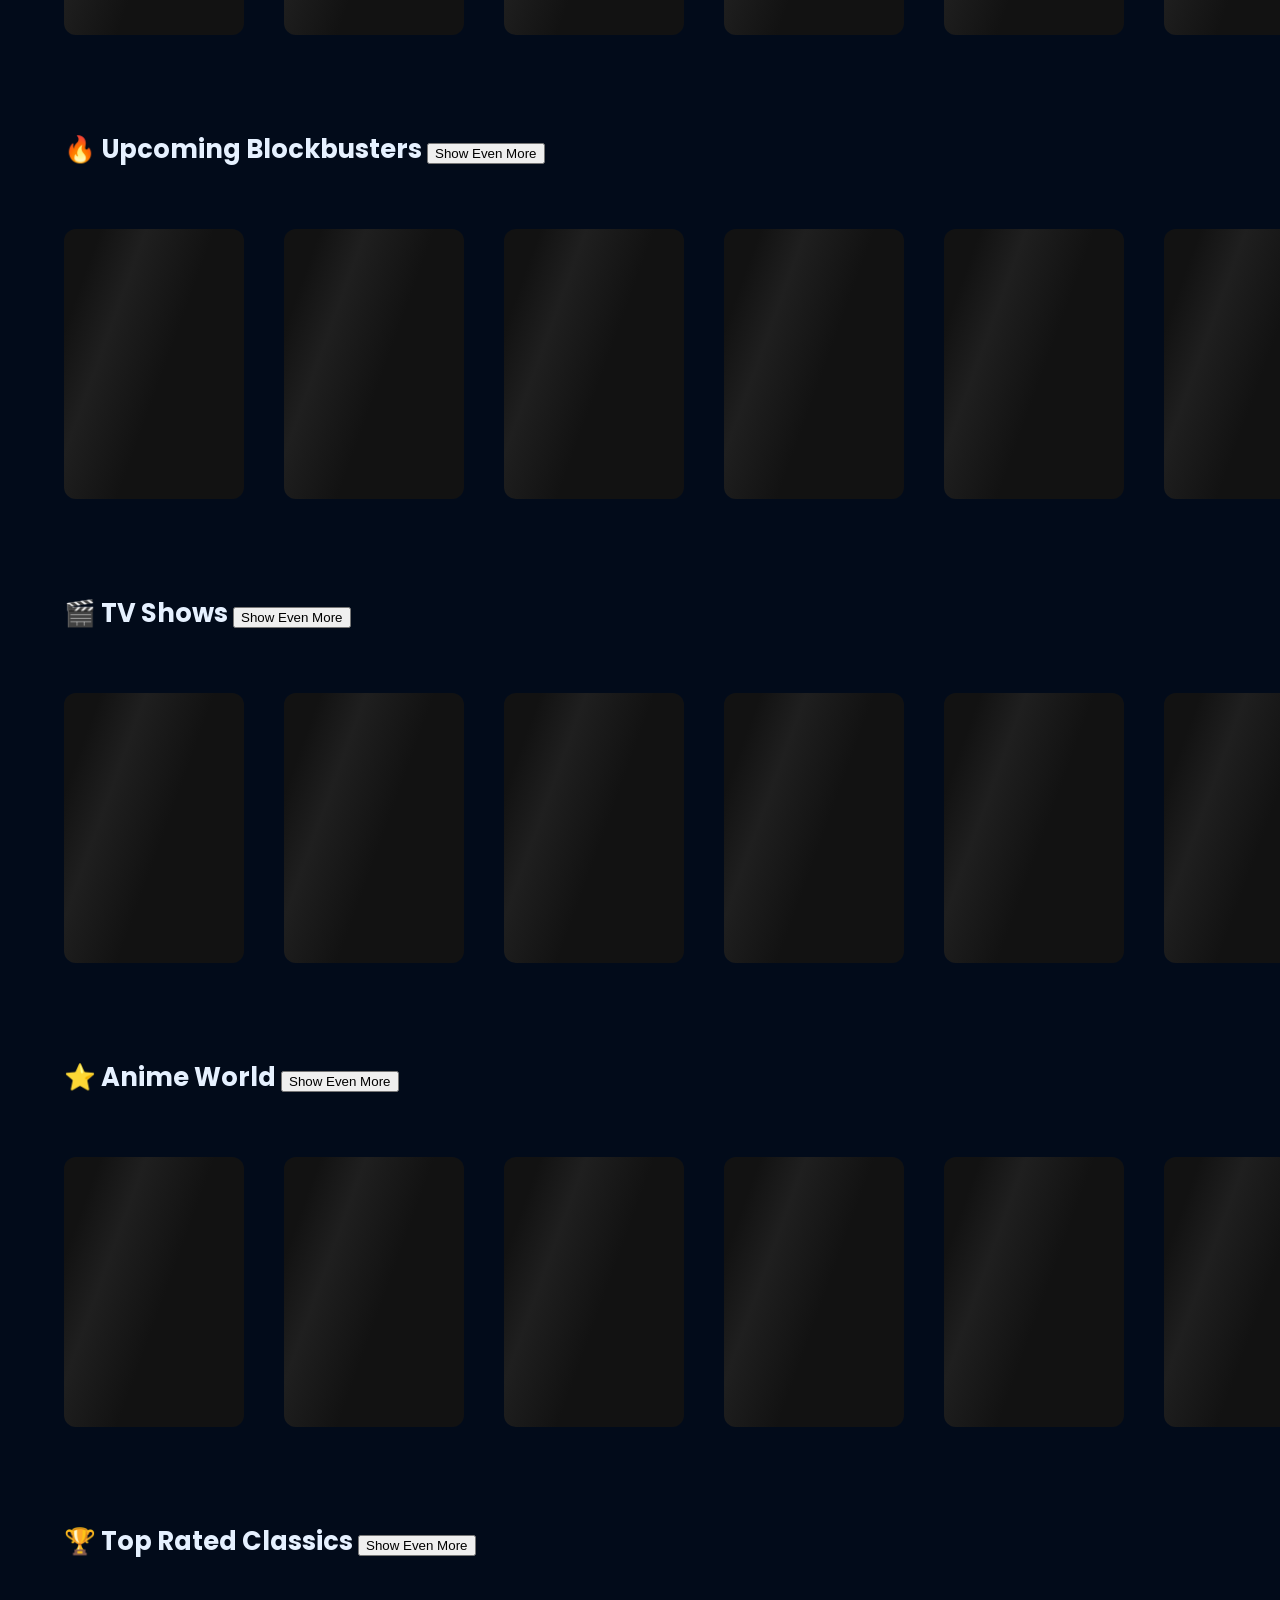
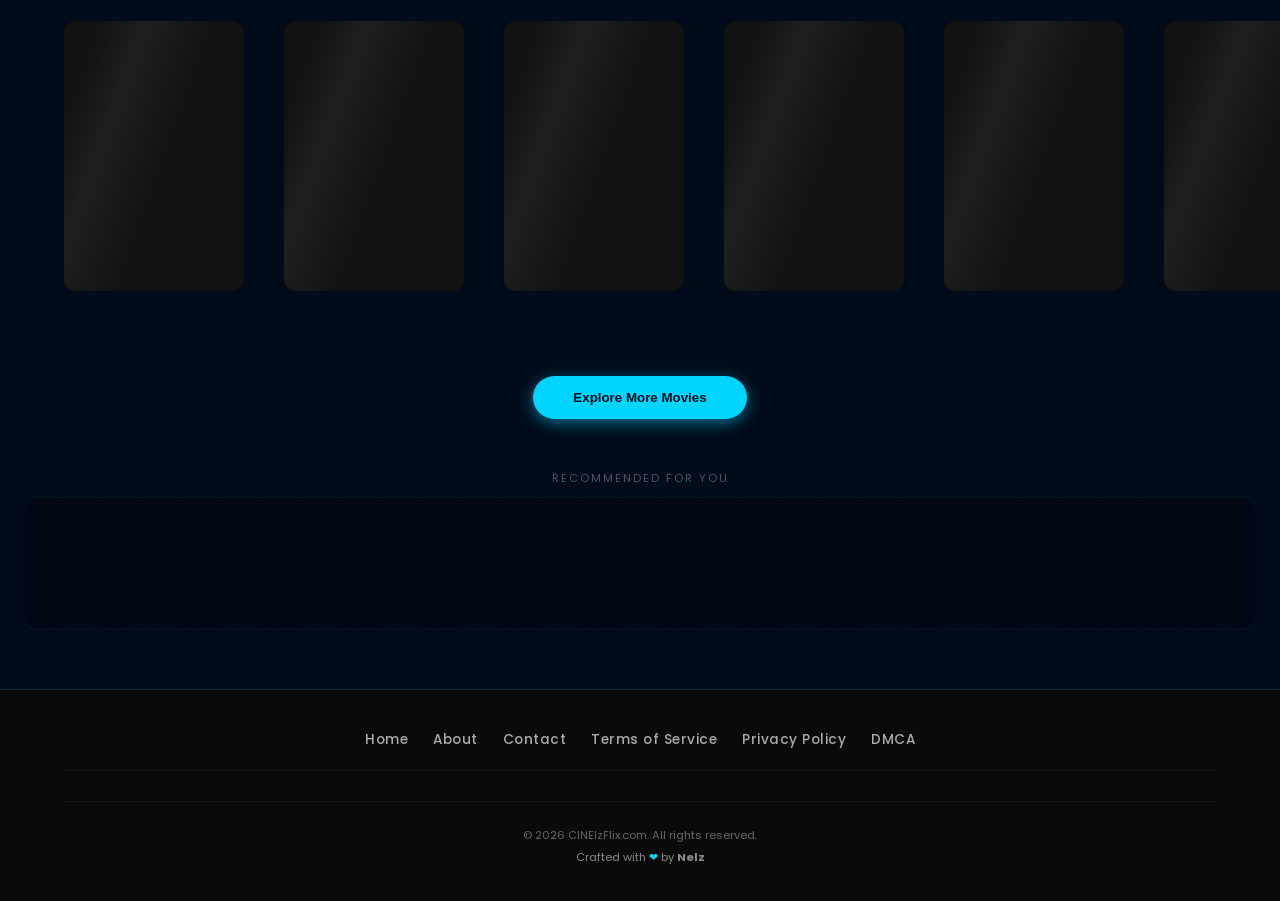
==== commit ea940916: "Update index.html" ====
--- a/index.html
+++ b/index.html
@@ -1,7 +1,6 @@
 <!DOCTYPE html>
 <html lang="en">
 <head> 
-    <!-- Google Analytics -->
     <script async src="https://www.googletagmanager.com/gtag/js?id=G-5YXHENQC97"></script>
     <script>
         window.dataLayer = window.dataLayer || [];
@@ -13,22 +12,19 @@
     <meta charset="UTF-8">
     <meta name="viewport" content="width=device-width, initial-scale=1.0, user-scalable=yes">
     
-    <!-- ✅ SEO Meta Tags - Safe Version (Minimal "free") -->
     <meta name="google-site-verification" content="qwSQmjhkugm8eUJeMZeGK5seJ4ZXi38a_uG97iOwAdQ" />
     <meta name="robots" content="index, follow, max-snippet:-1, max-image-preview:large">
     <meta name="author" content="CINElzFlix">
-    <meta name="keywords" content="watch movies online, streaming, watch movies, tv shows, anime streaming, CINElzFlix, HD movies, trending movies, upcoming blockbusters">
+    <meta name="keywords" content="watch movies online, streaming, watch movies, tv shows, anime streaming, CINElzFlix, HD movies">
     <meta name="revisit-after" content="1 day">
     
     <title>CINElzFlix | Watch Movies, TV Shows & Anime Online in HD</title>
-    <meta name="description" content="Stream the latest movies, TV shows, and anime in HD quality on CINElzFlix. No sign-up required. Your ultimate cinematic experience starts here!">
-
-    <!-- ✅ Canonical Tag -->
+    <meta name="description" content="Stream the latest movies, TV shows, and anime in HD quality on CINElzFlix.">
+
     <link rel="canonical" href="https://cinelzflix.com/">
 
-    <!-- ✅ Open Graph (Facebook, WhatsApp, Telegram) - Safe Version -->
     <meta property="og:title" content="CINElzFlix | Watch Movies, TV Shows & Anime Online">
-    <meta property="og:description" content="Stream the latest trending movies, TV series, and anime in HD quality. No sign-up required!">
+    <meta property="og:description" content="Stream the latest trending movies, TV series, and anime in HD quality.">
     <meta property="og:image" content="https://cinelzflix.com/logo.png">
     <meta property="og:image:width" content="1200">
     <meta property="og:image:height" content="630">
@@ -37,14 +33,12 @@
     <meta property="og:site_name" content="CINElzFlix">
     <meta property="og:locale" content="en_US">
 
-    <!-- ✅ Twitter Card - Safe Version -->
     <meta name="twitter:card" content="summary_large_image">
     <meta name="twitter:title" content="CINElzFlix | Watch Movies, TV Shows & Anime">
-    <meta name="twitter:description" content="Stream the latest movies and TV series in HD quality. No sign-up required!">
+    <meta name="twitter:description" content="Stream the latest movies and TV series in HD quality.">
     <meta name="twitter:image" content="https://cinelzflix.com/logo.png">
     <meta name="twitter:site" content="@cinelzflix">
 
-    <!-- ✅ Icons & PWA -->
     <link rel="icon" type="image/png" href="favicon.png">
     <link rel="apple-touch-icon" href="icon-512.png">
     <link rel="manifest" href="manifest.json">
@@ -52,18 +46,16 @@
     <meta name="apple-mobile-web-app-capable" content="yes">
     <meta name="apple-mobile-web-app-status-bar-style" content="black-translucent">
 
-    <!-- Stylesheets -->
-    <link rel="stylesheet" href="style.css?v=1.6">
+    <link rel="stylesheet" href="style.css?v=1.7">
     <link href="https://fonts.googleapis.com/css2?family=Poppins:wght@300;400;700&display=swap" rel="stylesheet">
     
-    <!-- ✅ JSON-LD Structured Data - Safe Version -->
     <script type="application/ld+json">
     {
         "@context": "https://schema.org",
         "@type": "WebSite",
         "name": "CINElzFlix",
         "url": "https://cinelzflix.com/",
-        "description": "Watch movies, TV shows, and anime online in HD quality. No sign-up required.",
+        "description": "Watch movies, TV shows, and anime online in HD quality.",
         "potentialAction": {
             "@type": "SearchAction",
             "target": {
@@ -142,27 +134,27 @@
             </div>
 
             <section class="category-section">
-                <h2>📺 Trending Movies</h2>
+                <h2>📺 Trending Movies <button class="show-more-btn" onclick="loadMoreCategory('movies-list', 'movie')">Show Even More</button></h2>
                 <div id="movies-list" class="movie-row horizontal-scroll"></div>
             </section>
             
-          <section class="category-section">
-                <h2>🔥 Upcoming Blockbusters</h2>
+            <section class="category-section">
+                <h2>🔥 Upcoming Blockbusters <button class="show-more-btn" onclick="loadMoreCategory('upcoming-list', 'movie', null, 'upcoming')">Show Even More</button></h2>
                 <div id="upcoming-list" class="movie-row horizontal-scroll"></div>
             </section>
 
             <section class="category-section">
-                <h2>🎬 TV Shows</h2>
+                <h2>🎬 TV Shows <button class="show-more-btn" onclick="loadMoreCategory('tvshows-list', 'tv')">Show Even More</button></h2>
                 <div id="tvshows-list" class="movie-row horizontal-scroll"></div>
             </section>
 
             <section class="category-section">
-                <h2>⭐ Anime World</h2>
+                <h2>⭐ Anime World <button class="show-more-btn" onclick="loadMoreCategory('anime-list', 'tv', 16)">Show Even More</button></h2>
                 <div id="anime-list" class="movie-row horizontal-scroll"></div>
             </section>
 
             <section class="category-section">
-                <h2>🏆 Top Rated Classics</h2>
+                <h2>🏆 Top Rated Classics <button class="show-more-btn" onclick="loadMoreCategory('top-rated-list', 'movie', null, 'top_rated')">Show Even More</button></h2>
                 <div id="top-rated-list" class="movie-row horizontal-scroll"></div>
             </section>
 
@@ -171,13 +163,14 @@
             </div>
         </div>
     </main>
-      <div class="native-ad-container" style="margin: 30px auto; max-width: 1200px; padding: 0 15px; text-align: center;">
-                <p style="color: rgba(255,255,255,0.3); font-size: 0.7rem; text-transform: uppercase; letter-spacing: 2px; margin-bottom: 10px;">Recommended for you</p>
-                <div id="adsterra-native-slot" style="background: rgba(0,0,0,0.2); border-radius: 12px; padding: 15px; min-height: 100px;">
-                    <script async="async" data-cfasync="false" src="https://pl28947985.profitablecpmratenetwork.com/fc6a7236b66d527871d5f41236ef0ec5/invoke.js"></script>
-                    <div id="container-fc6a7236b66d527871d5f41236ef0ec5"></div>
-                </div>
-            </div>
+    
+    <div class="native-ad-container" style="margin: 30px auto; max-width: 1200px; padding: 0 15px; text-align: center;">
+        <p style="color: rgba(255,255,255,0.3); font-size: 0.7rem; text-transform: uppercase; letter-spacing: 2px; margin-bottom: 10px;">Recommended for you</p>
+        <div id="adsterra-native-slot" style="background: rgba(0,0,0,0.2); border-radius: 12px; padding: 15px; min-height: 100px;">
+            <script async="async" data-cfasync="false" src="https://pl28947985.profitablecpmratenetwork.com/fc6a7236b66d527871d5f41236ef0ec5/invoke.js"></script>
+            <div id="container-fc6a7236b66d527871d5f41236ef0ec5"></div>
+        </div>
+    </div>
 
     <div id="modal" class="modal">
         <div class="modal-header-branding">
@@ -252,9 +245,9 @@
             <span class="nav-label">Search</span>
         </div>
         <div class="nav-item" id="menu-toggle" onclick="toggleGenreMenu()">
-    <span class="nav-icon">🎬</span>
-    <span class="nav-label">Categories</span>
-</div>
+            <span class="nav-icon">🎬</span>
+            <span class="nav-label">Categories</span>
+        </div>
     </div>
 
     <div id="mobile-genre-menu" class="mobile-genre-menu" style="display: none;">
@@ -271,7 +264,6 @@
         // Disable right click
         document.addEventListener('contextmenu', e => e.preventDefault());
         
-        // Disable F12 and dev tools shortcuts
         document.onkeydown = function(e) {
             if(e.keyCode == 123) return false;
             if(e.ctrlKey && e.shiftKey && (e.keyCode == 73 || e.keyCode == 67 || e.keyCode == 74)) return false;
@@ -281,21 +273,20 @@
         document.onselectstart = () => false;
         
         function comingSoon() {
-            alert("🔥 VivaMax section is coming soon! Make sure you're 18 years or older. Stay tuned for exclusive content! 🎬");
+            alert("🔥 VivaMax section is coming soon! Make sure you're 18 or older.");
         }
         
         function openVivaMaxAd() {
-            let userConfirmed = confirm("🔞 VivaMax section is coming soon! (18+ only)\n\nClick OK to see exclusive offers while we build the section. 🎬");
+            let userConfirmed = confirm("🔞 VivaMax section is coming soon! (18+ only)");
             if (userConfirmed) {
                 window.open('https://www.profitablecpmratenetwork.com/s4304airr?key=6b4f3e1e971c417fa77414903411d40c', '_blank');
             }
         }
         
         // ============================================
-        // ✅ HEATING FIX - PARA HINDI MAINIT ANG PHONE
-        // ============================================
-        
-        // Lazy loading sa lahat ng images
+        // HEATING FIX - LAZY LOADING
+        // ============================================
+        
         function initLazyLoading() {
             const images = document.querySelectorAll('img');
             images.forEach(img => {
@@ -303,30 +294,293 @@
                     img.setAttribute('loading', 'lazy');
                 }
             });
-            console.log('✅ Heating fix applied - lazy loading enabled');
-        }
-        
-        // Debounce scroll events para hindi nagla-lag
+        }
+        
         let scrollTimeout;
         window.addEventListener('scroll', function() {
             if (scrollTimeout) clearTimeout(scrollTimeout);
             scrollTimeout = setTimeout(function() {}, 100);
         });
         
-        // Run on load
         document.addEventListener('DOMContentLoaded', initLazyLoading);
         
-        // Detect battery saving mode
-        if ('getBattery' in navigator) {
-            navigator.getBattery().then(function(battery) {
-                if (!battery.charging && battery.level < 0.2) {
-                    document.body.classList.add('battery-saver');
-                    var style = document.createElement('style');
-                    style.textContent = '.battery-saver * { animation: none !important; transition: none !important; }';
-                    document.head.appendChild(style);
-                }
-            });
-        }
+        // ============================================
+        // API CONFIGURATION
+        // ============================================
+        
+        const API_URL = 'https://cinelzflix-worker.baquial-enozz.workers.dev/';
+        
+        // ============================================
+        // GENRE FILTER FUNCTION
+        // ============================================
+        
+        let currentGenre = 'all';
+        let currentPage = 1;
+        let isLoadingGenre = false;
+        let originalMoviesHTML = '';
+        
+        const genreNames = {
+            '28': '🔥 Action Movies',
+            '12': '🗺️ Adventure Movies',
+            '35': '😂 Comedy Movies',
+            '27': '😱 Horror Movies',
+            '10749': '💖 Romance Movies',
+            '878': '🚀 Sci-Fi Movies',
+            '14': '🧙 Fantasy Movies',
+            '9648': '🕵️ Mystery Movies',
+            '53': '🔪 Thriller Movies',
+            '16': '🎨 Animation Movies',
+            '18': '🎭 Drama Movies',
+            '36': '📜 History Movies',
+            '10402': '🎵 Musical Movies',
+            '10751': '👨‍👩‍👧 Family Movies',
+            '10752': '⚔️ War Movies',
+            '37': '🤠 Western Movies',
+            '99': '📽️ Documentary Movies'
+        };
+        
+        function saveOriginalContent() {
+            const moviesContainer = document.getElementById('movies-list');
+            const sectionTitle = document.querySelector('#movies-section h2');
+            if (moviesContainer && !originalMoviesHTML) {
+                originalMoviesHTML = moviesContainer.innerHTML;
+            }
+        }
+        
+        function restoreOriginalContent() {
+            const moviesContainer = document.getElementById('movies-list');
+            const sectionTitle = document.querySelector('#movies-section h2');
+            if (moviesContainer && originalMoviesHTML) {
+                moviesContainer.innerHTML = originalMoviesHTML;
+            }
+            if (sectionTitle) {
+                sectionTitle.innerHTML = '📺 Trending Movies <button class="show-more-btn" onclick="loadMoreCategory(\'movies-list\', \'movie\')">Show Even More</button>';
+            }
+        }
+        
+        window.filterGenre = async function(genreId) {
+            if (isLoadingGenre) return;
+            isLoadingGenre = true;
+            
+            const moviesContainer = document.getElementById('movies-list');
+            const sectionTitle = document.querySelector('#movies-section h2');
+            
+            if (!originalMoviesHTML) {
+                saveOriginalContent();
+            }
+            
+            currentGenre = genreId;
+            currentPage = 1;
+            
+            if (genreId === 'all') {
+                restoreOriginalContent();
+                isLoadingGenre = false;
+                return;
+            }
+            
+            if (sectionTitle && genreNames[genreId]) {
+                sectionTitle.innerHTML = genreNames[genreId] + ' <button class="show-more-btn" onclick="loadMoreCategory(\'movies-list\', \'movie\', ' + genreId + ')">Show Even More</button>';
+            }
+            
+            if (moviesContainer) {
+                let skeletons = '';
+                for (let i = 0; i < 12; i++) {
+                    skeletons += `<div class="skeleton skeleton-card"></div>`;
+                }
+                moviesContainer.innerHTML = skeletons;
+            }
+            
+            try {
+                const url = `${API_URL}?endpoint=/discover/movie&with_genres=${genreId}&sort_by=popularity.desc&vote_count.gte=100&page=1`;
+                const response = await fetch(url);
+                const data = await response.json();
+                const movies = data.results || [];
+                
+                if (!movies.length) {
+                    moviesContainer.innerHTML = '<p style="color: #888; text-align: center; padding: 40px;">No movies found.</p>';
+                    isLoadingGenre = false;
+                    return;
+                }
+                
+                moviesContainer.innerHTML = movies.slice(0, 12).map(movie => {
+                    const posterUrl = movie.poster_path ? `https://image.tmdb.org/t/p/w200${movie.poster_path}` : '';
+                    const posterHtml = posterUrl ? `<img src="${posterUrl}" alt="${movie.title.replace(/"/g, '&quot;')}" loading="lazy" onerror="this.src='https://via.placeholder.com/200x300?text=No+Poster'">` : '<div style="width:200px; height:300px; background:#1a1a1a; display:flex; align-items:center; justify-content:center; border-radius:10px;">No Poster</div>';
+                    
+                    return `
+                        <div class="movie-card" onclick="window.location.href='/movie/?id=${movie.id}&type=movie'">
+                            ${posterHtml}
+                            <h3>${movie.title.length > 25 ? movie.title.substring(0, 22) + '...' : movie.title}</h3>
+                            <p>⭐ ${movie.vote_average ? movie.vote_average.toFixed(1) : 'N/A'}</p>
+                        </div>
+                    `;
+                }).join('');
+                
+                setTimeout(() => {
+                    const moviesSection = document.getElementById('movies-section');
+                    if (moviesSection) moviesSection.scrollIntoView({ behavior: 'smooth', block: 'start' });
+                }, 200);
+                
+            } catch (error) {
+                console.error('Error:', error);
+                moviesContainer.innerHTML = '<p style="color: #888; text-align: center; padding: 40px;">Failed to load.</p>';
+            }
+            
+            isLoadingGenre = false;
+        };
+        
+        // ============================================
+        // LOAD MORE FOR CATEGORY (SHOW EVEN MORE)
+        // ============================================
+        
+        window.loadMoreCategory = async function(containerId, type, genreId = null, endpoint = null) {
+            const container = document.getElementById(containerId);
+            if (!container) return;
+            
+            let page = parseInt(container.getAttribute('data-page') || '1');
+            let loading = container.getAttribute('data-loading') === 'true';
+            
+            if (loading) return;
+            
+            container.setAttribute('data-loading', 'true');
+            page++;
+            container.setAttribute('data-page', page);
+            
+            const section = container.closest('.category-section');
+            const btn = section ? section.querySelector('.show-more-btn') : null;
+            const originalText = btn ? btn.innerHTML : 'Show Even More';
+            if (btn) btn.innerHTML = 'Loading...';
+            
+            try {
+                let url;
+                if (genreId) {
+                    url = `${API_URL}?endpoint=/discover/${type}&with_genres=${genreId}&sort_by=popularity.desc&vote_count.gte=100&page=${page}`;
+                } else if (endpoint === 'upcoming') {
+                    url = `${API_URL}?endpoint=/movie/upcoming&page=${page}`;
+                } else if (endpoint === 'top_rated') {
+                    url = `${API_URL}?endpoint=/movie/top_rated&page=${page}`;
+                } else if (type === 'tv') {
+                    url = `${API_URL}?endpoint=/trending/tv/week&page=${page}`;
+                } else {
+                    url = `${API_URL}?endpoint=/trending/movie/week&page=${page}`;
+                }
+                
+                const response = await fetch(url);
+                const data = await response.json();
+                const items = data.results || [];
+                
+                if (items.length > 0) {
+                    const newHTML = items.map(item => {
+                        const title = item.title || item.name || 'Unknown';
+                        const posterUrl = item.poster_path ? `https://image.tmdb.org/t/p/w200${item.poster_path}` : '';
+                        const posterHtml = posterUrl ? `<img src="${posterUrl}" alt="${title.replace(/"/g, '&quot;')}" loading="lazy" onerror="this.src='https://via.placeholder.com/200x300?text=No+Poster'">` : '<div style="width:200px; height:300px; background:#1a1a1a; display:flex; align-items:center; justify-content:center; border-radius:10px;">No Poster</div>';
+                        const itemType = item.title ? 'movie' : 'tv';
+                        
+                        return `
+                            <div class="movie-card" onclick="window.location.href='/movie/?id=${item.id}&type=${itemType}'">
+                                ${posterHtml}
+                                <h3>${title.length > 25 ? title.substring(0, 22) + '...' : title}</h3>
+                                <p>⭐ ${item.vote_average ? item.vote_average.toFixed(1) : 'N/A'}</p>
+                            </div>
+                        `;
+                    }).join('');
+                    
+                    container.insertAdjacentHTML('beforeend', newHTML);
+                } else {
+                    if (btn) btn.innerHTML = 'No More';
+                    setTimeout(() => { if (btn) btn.innerHTML = originalText; }, 2000);
+                    container.setAttribute('data-loading', 'false');
+                    return;
+                }
+                
+                if (btn) btn.innerHTML = originalText;
+                
+            } catch (error) {
+                console.error('Error:', error);
+                if (btn) btn.innerHTML = 'Try Again';
+                setTimeout(() => { if (btn) btn.innerHTML = originalText; }, 2000);
+            }
+            
+            container.setAttribute('data-loading', 'false');
+        };
+        
+        // ============================================
+        // EXPLORE MORE MOVIES (BOTTOM BUTTON)
+        // ============================================
+        
+        let loadMorePage = 1;
+        let isLoadingMore = false;
+        
+        window.loadMore = async function() {
+            if (isLoadingMore) return;
+            isLoadingMore = true;
+            
+            const btn = document.getElementById('load-more-btn');
+            const originalText = btn?.innerHTML || 'Explore More Movies';
+            if (btn) btn.innerHTML = 'Loading...';
+            
+            try {
+                loadMorePage++;
+                
+                let url;
+                if (currentGenre === 'all') {
+                    url = `${API_URL}?endpoint=/trending/movie/week&page=${loadMorePage}`;
+                } else {
+                    url = `${API_URL}?endpoint=/discover/movie&with_genres=${currentGenre}&sort_by=popularity.desc&vote_count.gte=100&page=${loadMorePage}`;
+                }
+                
+                const response = await fetch(url);
+                const data = await response.json();
+                const movies = data.results || [];
+                const container = document.getElementById('movies-list');
+                
+                if (movies.length > 0) {
+                    const newHTML = movies.map(movie => {
+                        const posterUrl = movie.poster_path ? `https://image.tmdb.org/t/p/w200${movie.poster_path}` : '';
+                        const posterHtml = posterUrl ? `<img src="${posterUrl}" alt="${movie.title.replace(/"/g, '&quot;')}" loading="lazy" onerror="this.src='https://via.placeholder.com/200x300?text=No+Poster'">` : '<div style="width:200px; height:300px; background:#1a1a1a; display:flex; align-items:center; justify-content:center; border-radius:10px;">No Poster</div>';
+                        
+                        return `
+                            <div class="movie-card" onclick="window.location.href='/movie/?id=${movie.id}&type=movie'">
+                                ${posterHtml}
+                                <h3>${movie.title.length > 25 ? movie.title.substring(0, 22) + '...' : movie.title}</h3>
+                                <p>⭐ ${movie.vote_average ? movie.vote_average.toFixed(1) : 'N/A'}</p>
+                            </div>
+                        `;
+                    }).join('');
+                    
+                    if (container) container.insertAdjacentHTML('beforeend', newHTML);
+                } else {
+                    if (btn) btn.innerHTML = 'No More Movies';
+                    setTimeout(() => { if (btn) btn.innerHTML = originalText; }, 2000);
+                    isLoadingMore = false;
+                    return;
+                }
+                
+                if (btn) btn.innerHTML = originalText;
+                
+            } catch (error) {
+                console.error('Error:', error);
+                if (btn) btn.innerHTML = 'Try Again';
+                setTimeout(() => { if (btn) btn.innerHTML = originalText; }, 2000);
+            }
+            
+            isLoadingMore = false;
+        };
+        
+        // Mobile navigation functions
+        function scrollToTop() { window.scrollTo({ top: 0, behavior: 'smooth' }); }
+        function focusSearch() { document.getElementById('search-input')?.focus(); }
+        function toggleGenreMenu() {
+            const menu = document.getElementById('mobile-genre-menu');
+            if (menu) menu.style.display = menu.style.display === 'block' ? 'none' : 'block';
+        }
+        function closeGenreMenu() { document.getElementById('mobile-genre-menu').style.display = 'none'; }
+        
+        window.scrollToTop = scrollToTop;
+        window.focusSearch = focusSearch;
+        window.toggleGenreMenu = toggleGenreMenu;
+        window.closeGenreMenu = closeGenreMenu;
+        
+        console.log('✅ Site loaded! API:', API_URL);
     </script>
     
     <script src="https://pl28947937.profitablecpmratenetwork.com/a5/c3/8e/a5c38ef495583bd163602819c5112f48.js"></script>
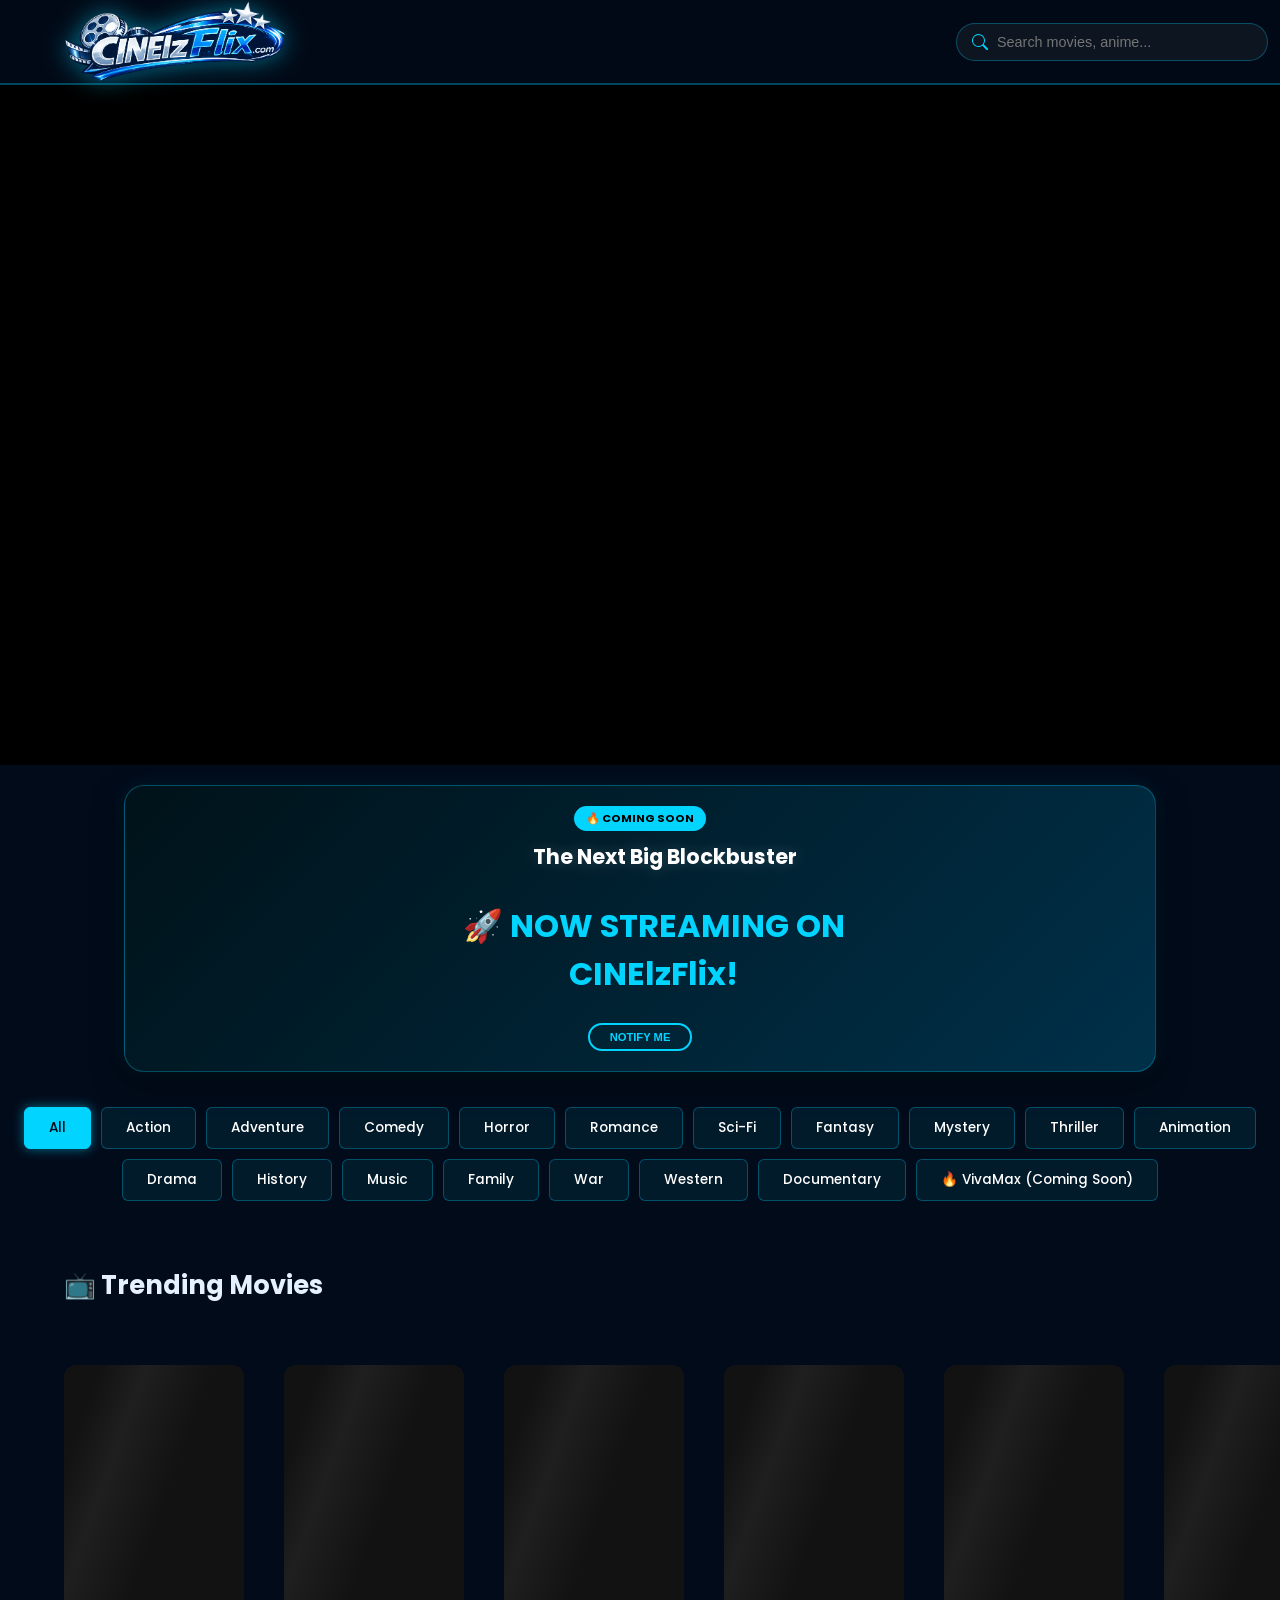
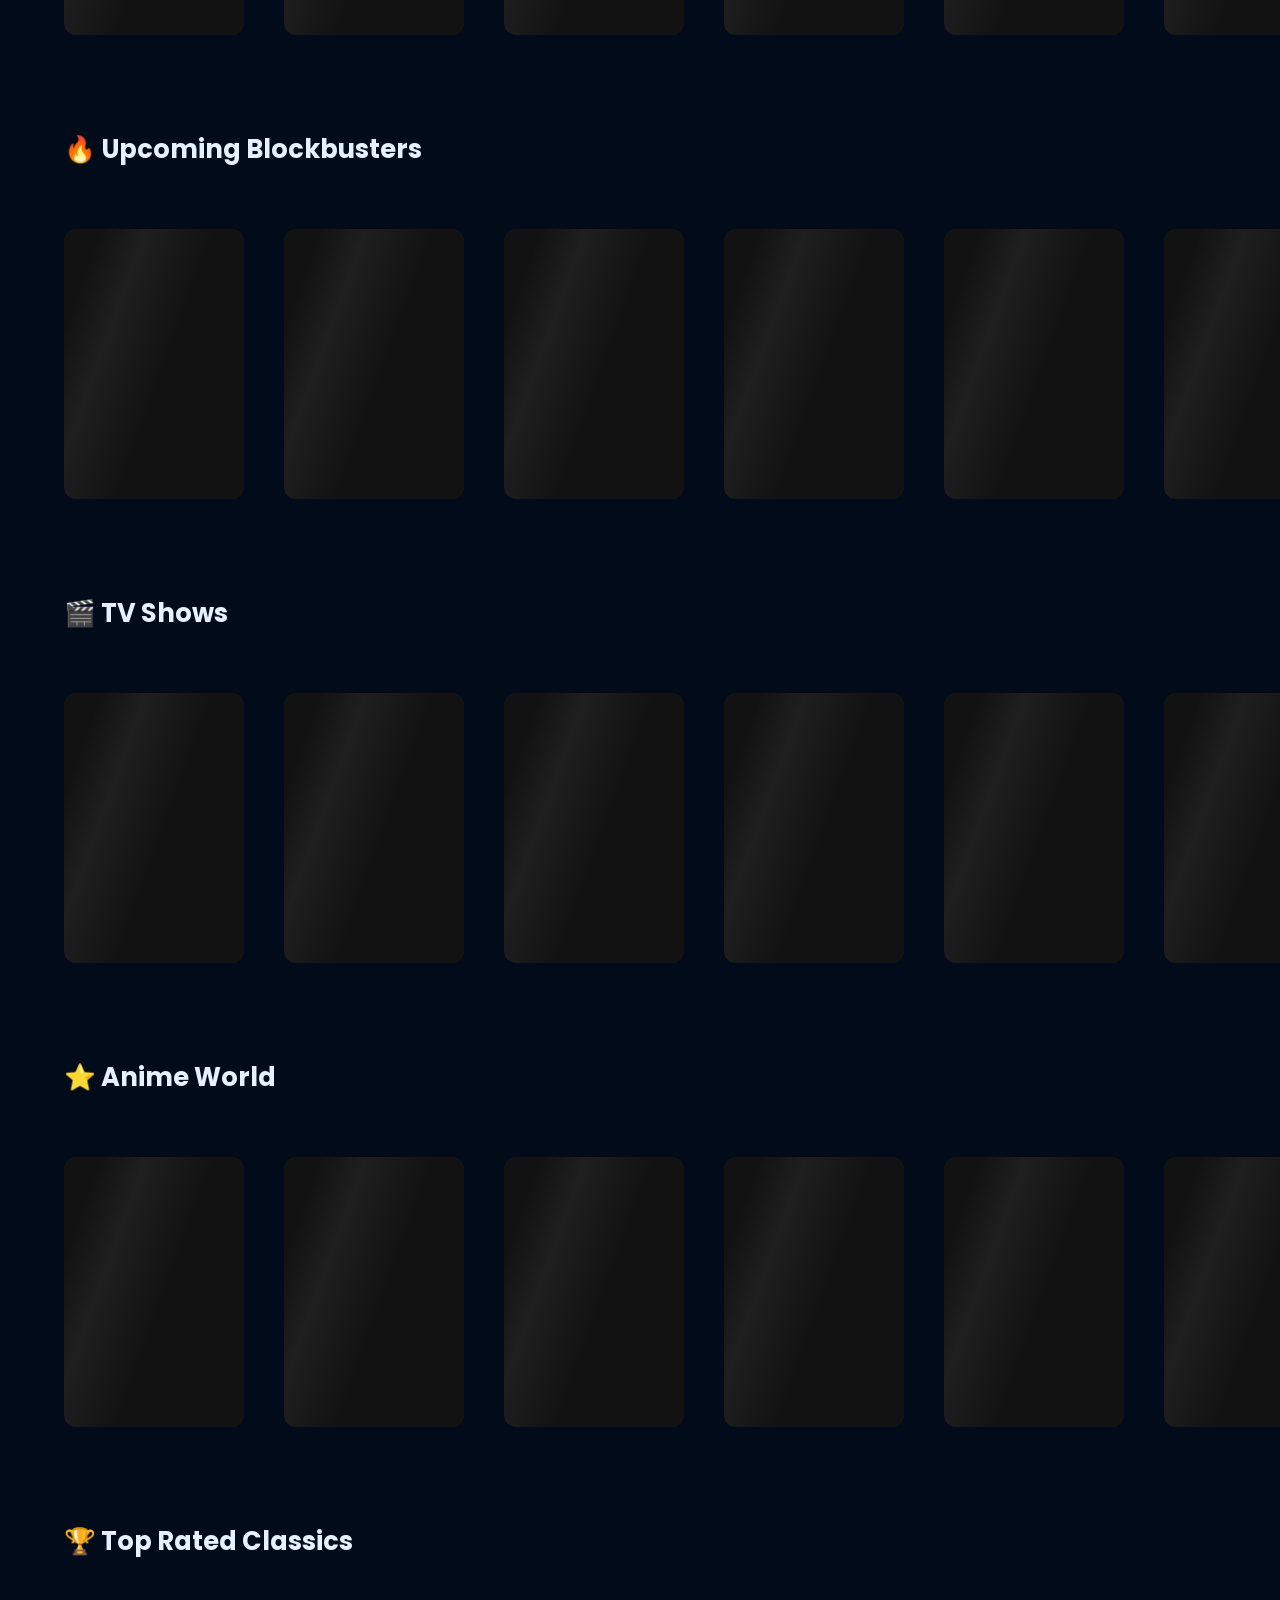
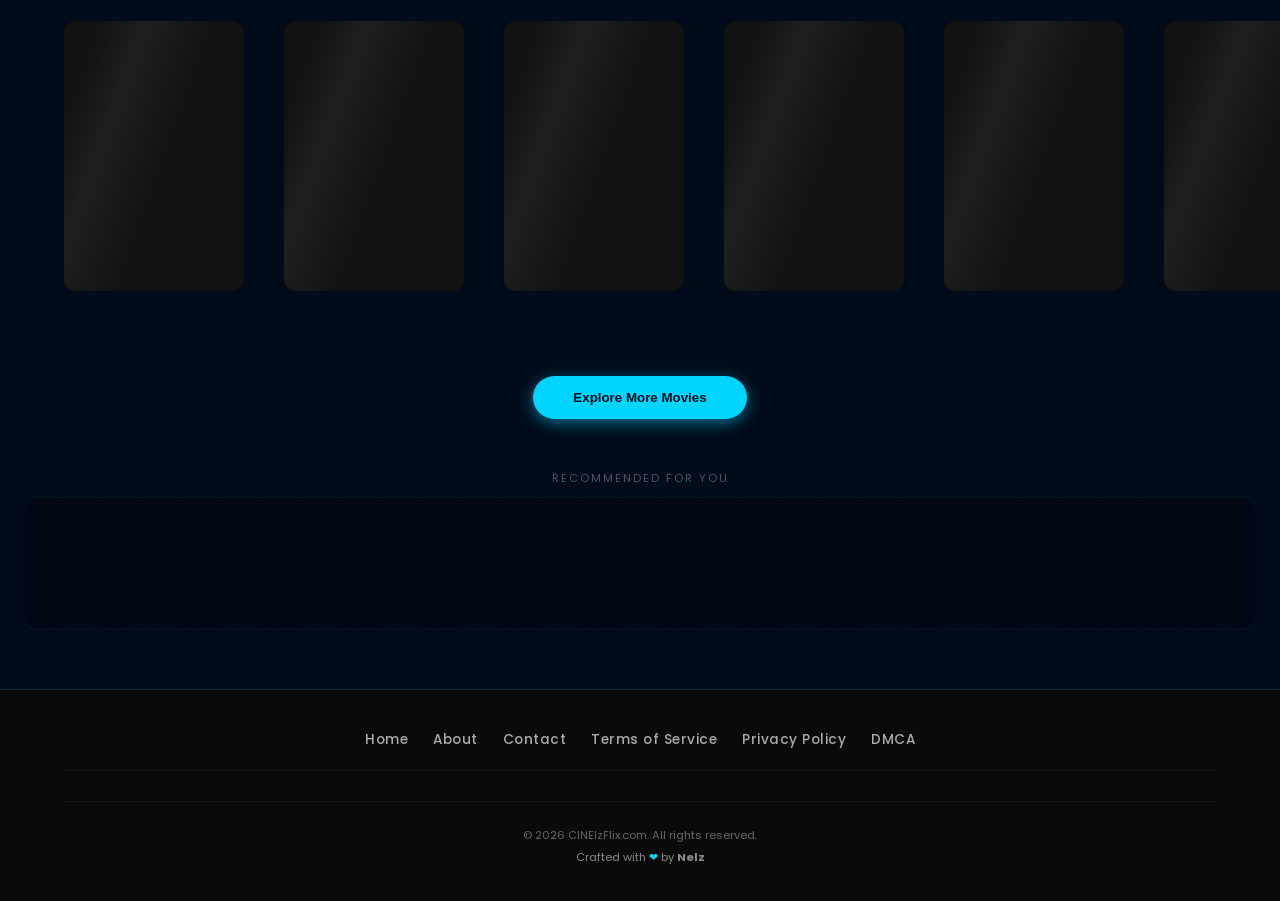
==== commit 14e723dc: "Update index.html" ====
--- a/index.html
+++ b/index.html
@@ -1,6 +1,7 @@
 <!DOCTYPE html>
 <html lang="en">
 <head> 
+    <!-- Google Analytics -->
     <script async src="https://www.googletagmanager.com/gtag/js?id=G-5YXHENQC97"></script>
     <script>
         window.dataLayer = window.dataLayer || [];
@@ -12,6 +13,7 @@
     <meta charset="UTF-8">
     <meta name="viewport" content="width=device-width, initial-scale=1.0, user-scalable=yes">
     
+    <!-- ✅ SEO Meta Tags -->
     <meta name="google-site-verification" content="qwSQmjhkugm8eUJeMZeGK5seJ4ZXi38a_uG97iOwAdQ" />
     <meta name="robots" content="index, follow, max-snippet:-1, max-image-preview:large">
     <meta name="author" content="CINElzFlix">
@@ -75,7 +77,7 @@
                 <img src="logo.png" alt="CINElzFlix Logo" id="site-logo">
             </a>
             <a href="https://github.com/enozZZZ/enozZ/releases/download/v1.0/cinelzflix.apk" class="download-nav-btn" download>
-                📱Download App
+                📱 Download App
             </a>
         </div>
         <div class="search-box" style="position: relative; z-index: 9999;">
@@ -111,6 +113,7 @@
                 </div>
             </section>
 
+            <!-- Genre buttons - visible sa desktop, nakatago sa mobile -->
             <div class="genre-container">
                 <button class="genre-btn active" onclick="filterGenre('all')">All</button>
                 <button class="genre-btn" onclick="filterGenre('28')">Action</button>
@@ -134,27 +137,27 @@
             </div>
 
             <section class="category-section">
-                <h2>📺 Trending Movies <button class="show-more-btn" onclick="loadMoreCategory('movies-list', 'movie')">Show Even More</button></h2>
+                <h2>📺 Trending Movies</h2>
                 <div id="movies-list" class="movie-row horizontal-scroll"></div>
             </section>
-            
-            <section class="category-section">
-                <h2>🔥 Upcoming Blockbusters <button class="show-more-btn" onclick="loadMoreCategory('upcoming-list', 'movie', null, 'upcoming')">Show Even More</button></h2>
+
+            <section class="category-section">
+                <h2>🔥 Upcoming Blockbusters</h2>
                 <div id="upcoming-list" class="movie-row horizontal-scroll"></div>
             </section>
 
             <section class="category-section">
-                <h2>🎬 TV Shows <button class="show-more-btn" onclick="loadMoreCategory('tvshows-list', 'tv')">Show Even More</button></h2>
+                <h2>🎬 TV Shows</h2>
                 <div id="tvshows-list" class="movie-row horizontal-scroll"></div>
             </section>
 
             <section class="category-section">
-                <h2>⭐ Anime World <button class="show-more-btn" onclick="loadMoreCategory('anime-list', 'tv', 16)">Show Even More</button></h2>
+                <h2>⭐ Anime World</h2>
                 <div id="anime-list" class="movie-row horizontal-scroll"></div>
             </section>
 
             <section class="category-section">
-                <h2>🏆 Top Rated Classics <button class="show-more-btn" onclick="loadMoreCategory('top-rated-list', 'movie', null, 'top_rated')">Show Even More</button></h2>
+                <h2>🏆 Top Rated Classics</h2>
                 <div id="top-rated-list" class="movie-row horizontal-scroll"></div>
             </section>
 
@@ -163,7 +166,8 @@
             </div>
         </div>
     </main>
-    
+
+    <!-- ✅ AD CONTAINER - NILIPAT SA PINAKABABA (after load more button) -->
     <div class="native-ad-container" style="margin: 30px auto; max-width: 1200px; padding: 0 15px; text-align: center;">
         <p style="color: rgba(255,255,255,0.3); font-size: 0.7rem; text-transform: uppercase; letter-spacing: 2px; margin-bottom: 10px;">Recommended for you</p>
         <div id="adsterra-native-slot" style="background: rgba(0,0,0,0.2); border-radius: 12px; padding: 15px; min-height: 100px;">
@@ -244,6 +248,7 @@
             <span class="nav-icon">🔍</span>
             <span class="nav-label">Search</span>
         </div>
+        <!-- ✅ Pinalitan ang "Menu" ng "Categories" -->
         <div class="nav-item" id="menu-toggle" onclick="toggleGenreMenu()">
             <span class="nav-icon">🎬</span>
             <span class="nav-label">Categories</span>
@@ -264,6 +269,7 @@
         // Disable right click
         document.addEventListener('contextmenu', e => e.preventDefault());
         
+        // Disable F12 and dev tools shortcuts
         document.onkeydown = function(e) {
             if(e.keyCode == 123) return false;
             if(e.ctrlKey && e.shiftKey && (e.keyCode == 73 || e.keyCode == 67 || e.keyCode == 74)) return false;
@@ -273,20 +279,21 @@
         document.onselectstart = () => false;
         
         function comingSoon() {
-            alert("🔥 VivaMax section is coming soon! Make sure you're 18 or older.");
+            alert("🔥 VivaMax section is coming soon! Make sure you're 18 years or older. Stay tuned for exclusive content! 🎬");
         }
         
         function openVivaMaxAd() {
-            let userConfirmed = confirm("🔞 VivaMax section is coming soon! (18+ only)");
+            let userConfirmed = confirm("🔞 VivaMax section is coming soon! (18+ only)\n\nClick OK to see exclusive offers while we build the section. 🎬");
             if (userConfirmed) {
                 window.open('https://www.profitablecpmratenetwork.com/s4304airr?key=6b4f3e1e971c417fa77414903411d40c', '_blank');
             }
         }
         
         // ============================================
-        // HEATING FIX - LAZY LOADING
+        // ✅ HEATING FIX - PARA HINDI MAINIT ANG PHONE
         // ============================================
         
+        // Lazy loading sa lahat ng images
         function initLazyLoading() {
             const images = document.querySelectorAll('img');
             images.forEach(img => {
@@ -294,293 +301,50 @@
                     img.setAttribute('loading', 'lazy');
                 }
             });
-        }
-        
+            console.log('✅ Lazy loading enabled');
+        }
+        
+        // Debounce scroll events para hindi nagla-lag
         let scrollTimeout;
         window.addEventListener('scroll', function() {
             if (scrollTimeout) clearTimeout(scrollTimeout);
             scrollTimeout = setTimeout(function() {}, 100);
         });
         
+        // Run on load
         document.addEventListener('DOMContentLoaded', initLazyLoading);
         
+        // Detect battery saving mode
+        if ('getBattery' in navigator) {
+            navigator.getBattery().then(function(battery) {
+                if (!battery.charging && battery.level < 0.2) {
+                    document.body.classList.add('battery-saver');
+                    var style = document.createElement('style');
+                    style.textContent = '.battery-saver * { animation: none !important; transition: none !important; }';
+                    document.head.appendChild(style);
+                }
+            });
+        }
+        
         // ============================================
-        // API CONFIGURATION
+        // ✅ AUTO-SCROLL PAGKATAPOS MAG-CLICK NG GENRE
         // ============================================
         
-        const API_URL = 'https://cinelzflix-worker.baquial-enozz.workers.dev/';
-        
-        // ============================================
-        // GENRE FILTER FUNCTION
-        // ============================================
-        
-        let currentGenre = 'all';
-        let currentPage = 1;
-        let isLoadingGenre = false;
-        let originalMoviesHTML = '';
-        
-        const genreNames = {
-            '28': '🔥 Action Movies',
-            '12': '🗺️ Adventure Movies',
-            '35': '😂 Comedy Movies',
-            '27': '😱 Horror Movies',
-            '10749': '💖 Romance Movies',
-            '878': '🚀 Sci-Fi Movies',
-            '14': '🧙 Fantasy Movies',
-            '9648': '🕵️ Mystery Movies',
-            '53': '🔪 Thriller Movies',
-            '16': '🎨 Animation Movies',
-            '18': '🎭 Drama Movies',
-            '36': '📜 History Movies',
-            '10402': '🎵 Musical Movies',
-            '10751': '👨‍👩‍👧 Family Movies',
-            '10752': '⚔️ War Movies',
-            '37': '🤠 Western Movies',
-            '99': '📽️ Documentary Movies'
-        };
-        
-        function saveOriginalContent() {
-            const moviesContainer = document.getElementById('movies-list');
-            const sectionTitle = document.querySelector('#movies-section h2');
-            if (moviesContainer && !originalMoviesHTML) {
-                originalMoviesHTML = moviesContainer.innerHTML;
-            }
-        }
-        
-        function restoreOriginalContent() {
-            const moviesContainer = document.getElementById('movies-list');
-            const sectionTitle = document.querySelector('#movies-section h2');
-            if (moviesContainer && originalMoviesHTML) {
-                moviesContainer.innerHTML = originalMoviesHTML;
-            }
-            if (sectionTitle) {
-                sectionTitle.innerHTML = '📺 Trending Movies <button class="show-more-btn" onclick="loadMoreCategory(\'movies-list\', \'movie\')">Show Even More</button>';
-            }
-        }
-        
-        window.filterGenre = async function(genreId) {
-            if (isLoadingGenre) return;
-            isLoadingGenre = true;
-            
-            const moviesContainer = document.getElementById('movies-list');
-            const sectionTitle = document.querySelector('#movies-section h2');
-            
-            if (!originalMoviesHTML) {
-                saveOriginalContent();
-            }
-            
-            currentGenre = genreId;
-            currentPage = 1;
-            
-            if (genreId === 'all') {
-                restoreOriginalContent();
-                isLoadingGenre = false;
-                return;
-            }
-            
-            if (sectionTitle && genreNames[genreId]) {
-                sectionTitle.innerHTML = genreNames[genreId] + ' <button class="show-more-btn" onclick="loadMoreCategory(\'movies-list\', \'movie\', ' + genreId + ')">Show Even More</button>';
-            }
-            
-            if (moviesContainer) {
-                let skeletons = '';
-                for (let i = 0; i < 12; i++) {
-                    skeletons += `<div class="skeleton skeleton-card"></div>`;
-                }
-                moviesContainer.innerHTML = skeletons;
-            }
-            
-            try {
-                const url = `${API_URL}?endpoint=/discover/movie&with_genres=${genreId}&sort_by=popularity.desc&vote_count.gte=100&page=1`;
-                const response = await fetch(url);
-                const data = await response.json();
-                const movies = data.results || [];
-                
-                if (!movies.length) {
-                    moviesContainer.innerHTML = '<p style="color: #888; text-align: center; padding: 40px;">No movies found.</p>';
-                    isLoadingGenre = false;
-                    return;
-                }
-                
-                moviesContainer.innerHTML = movies.slice(0, 12).map(movie => {
-                    const posterUrl = movie.poster_path ? `https://image.tmdb.org/t/p/w200${movie.poster_path}` : '';
-                    const posterHtml = posterUrl ? `<img src="${posterUrl}" alt="${movie.title.replace(/"/g, '&quot;')}" loading="lazy" onerror="this.src='https://via.placeholder.com/200x300?text=No+Poster'">` : '<div style="width:200px; height:300px; background:#1a1a1a; display:flex; align-items:center; justify-content:center; border-radius:10px;">No Poster</div>';
-                    
-                    return `
-                        <div class="movie-card" onclick="window.location.href='/movie/?id=${movie.id}&type=movie'">
-                            ${posterHtml}
-                            <h3>${movie.title.length > 25 ? movie.title.substring(0, 22) + '...' : movie.title}</h3>
-                            <p>⭐ ${movie.vote_average ? movie.vote_average.toFixed(1) : 'N/A'}</p>
-                        </div>
-                    `;
-                }).join('');
-                
+        // I-override ang filterGenre para may auto-scroll
+        const originalFilterGenre = window.filterGenre;
+        if (originalFilterGenre) {
+            window.filterGenre = async function(genreId) {
+                await originalFilterGenre(genreId);
                 setTimeout(() => {
                     const moviesSection = document.getElementById('movies-section');
-                    if (moviesSection) moviesSection.scrollIntoView({ behavior: 'smooth', block: 'start' });
-                }, 200);
-                
-            } catch (error) {
-                console.error('Error:', error);
-                moviesContainer.innerHTML = '<p style="color: #888; text-align: center; padding: 40px;">Failed to load.</p>';
-            }
-            
-            isLoadingGenre = false;
-        };
-        
-        // ============================================
-        // LOAD MORE FOR CATEGORY (SHOW EVEN MORE)
-        // ============================================
-        
-        window.loadMoreCategory = async function(containerId, type, genreId = null, endpoint = null) {
-            const container = document.getElementById(containerId);
-            if (!container) return;
-            
-            let page = parseInt(container.getAttribute('data-page') || '1');
-            let loading = container.getAttribute('data-loading') === 'true';
-            
-            if (loading) return;
-            
-            container.setAttribute('data-loading', 'true');
-            page++;
-            container.setAttribute('data-page', page);
-            
-            const section = container.closest('.category-section');
-            const btn = section ? section.querySelector('.show-more-btn') : null;
-            const originalText = btn ? btn.innerHTML : 'Show Even More';
-            if (btn) btn.innerHTML = 'Loading...';
-            
-            try {
-                let url;
-                if (genreId) {
-                    url = `${API_URL}?endpoint=/discover/${type}&with_genres=${genreId}&sort_by=popularity.desc&vote_count.gte=100&page=${page}`;
-                } else if (endpoint === 'upcoming') {
-                    url = `${API_URL}?endpoint=/movie/upcoming&page=${page}`;
-                } else if (endpoint === 'top_rated') {
-                    url = `${API_URL}?endpoint=/movie/top_rated&page=${page}`;
-                } else if (type === 'tv') {
-                    url = `${API_URL}?endpoint=/trending/tv/week&page=${page}`;
-                } else {
-                    url = `${API_URL}?endpoint=/trending/movie/week&page=${page}`;
-                }
-                
-                const response = await fetch(url);
-                const data = await response.json();
-                const items = data.results || [];
-                
-                if (items.length > 0) {
-                    const newHTML = items.map(item => {
-                        const title = item.title || item.name || 'Unknown';
-                        const posterUrl = item.poster_path ? `https://image.tmdb.org/t/p/w200${item.poster_path}` : '';
-                        const posterHtml = posterUrl ? `<img src="${posterUrl}" alt="${title.replace(/"/g, '&quot;')}" loading="lazy" onerror="this.src='https://via.placeholder.com/200x300?text=No+Poster'">` : '<div style="width:200px; height:300px; background:#1a1a1a; display:flex; align-items:center; justify-content:center; border-radius:10px;">No Poster</div>';
-                        const itemType = item.title ? 'movie' : 'tv';
-                        
-                        return `
-                            <div class="movie-card" onclick="window.location.href='/movie/?id=${item.id}&type=${itemType}'">
-                                ${posterHtml}
-                                <h3>${title.length > 25 ? title.substring(0, 22) + '...' : title}</h3>
-                                <p>⭐ ${item.vote_average ? item.vote_average.toFixed(1) : 'N/A'}</p>
-                            </div>
-                        `;
-                    }).join('');
-                    
-                    container.insertAdjacentHTML('beforeend', newHTML);
-                } else {
-                    if (btn) btn.innerHTML = 'No More';
-                    setTimeout(() => { if (btn) btn.innerHTML = originalText; }, 2000);
-                    container.setAttribute('data-loading', 'false');
-                    return;
-                }
-                
-                if (btn) btn.innerHTML = originalText;
-                
-            } catch (error) {
-                console.error('Error:', error);
-                if (btn) btn.innerHTML = 'Try Again';
-                setTimeout(() => { if (btn) btn.innerHTML = originalText; }, 2000);
-            }
-            
-            container.setAttribute('data-loading', 'false');
-        };
-        
-        // ============================================
-        // EXPLORE MORE MOVIES (BOTTOM BUTTON)
-        // ============================================
-        
-        let loadMorePage = 1;
-        let isLoadingMore = false;
-        
-        window.loadMore = async function() {
-            if (isLoadingMore) return;
-            isLoadingMore = true;
-            
-            const btn = document.getElementById('load-more-btn');
-            const originalText = btn?.innerHTML || 'Explore More Movies';
-            if (btn) btn.innerHTML = 'Loading...';
-            
-            try {
-                loadMorePage++;
-                
-                let url;
-                if (currentGenre === 'all') {
-                    url = `${API_URL}?endpoint=/trending/movie/week&page=${loadMorePage}`;
-                } else {
-                    url = `${API_URL}?endpoint=/discover/movie&with_genres=${currentGenre}&sort_by=popularity.desc&vote_count.gte=100&page=${loadMorePage}`;
-                }
-                
-                const response = await fetch(url);
-                const data = await response.json();
-                const movies = data.results || [];
-                const container = document.getElementById('movies-list');
-                
-                if (movies.length > 0) {
-                    const newHTML = movies.map(movie => {
-                        const posterUrl = movie.poster_path ? `https://image.tmdb.org/t/p/w200${movie.poster_path}` : '';
-                        const posterHtml = posterUrl ? `<img src="${posterUrl}" alt="${movie.title.replace(/"/g, '&quot;')}" loading="lazy" onerror="this.src='https://via.placeholder.com/200x300?text=No+Poster'">` : '<div style="width:200px; height:300px; background:#1a1a1a; display:flex; align-items:center; justify-content:center; border-radius:10px;">No Poster</div>';
-                        
-                        return `
-                            <div class="movie-card" onclick="window.location.href='/movie/?id=${movie.id}&type=movie'">
-                                ${posterHtml}
-                                <h3>${movie.title.length > 25 ? movie.title.substring(0, 22) + '...' : movie.title}</h3>
-                                <p>⭐ ${movie.vote_average ? movie.vote_average.toFixed(1) : 'N/A'}</p>
-                            </div>
-                        `;
-                    }).join('');
-                    
-                    if (container) container.insertAdjacentHTML('beforeend', newHTML);
-                } else {
-                    if (btn) btn.innerHTML = 'No More Movies';
-                    setTimeout(() => { if (btn) btn.innerHTML = originalText; }, 2000);
-                    isLoadingMore = false;
-                    return;
-                }
-                
-                if (btn) btn.innerHTML = originalText;
-                
-            } catch (error) {
-                console.error('Error:', error);
-                if (btn) btn.innerHTML = 'Try Again';
-                setTimeout(() => { if (btn) btn.innerHTML = originalText; }, 2000);
-            }
-            
-            isLoadingMore = false;
-        };
-        
-        // Mobile navigation functions
-        function scrollToTop() { window.scrollTo({ top: 0, behavior: 'smooth' }); }
-        function focusSearch() { document.getElementById('search-input')?.focus(); }
-        function toggleGenreMenu() {
-            const menu = document.getElementById('mobile-genre-menu');
-            if (menu) menu.style.display = menu.style.display === 'block' ? 'none' : 'block';
-        }
-        function closeGenreMenu() { document.getElementById('mobile-genre-menu').style.display = 'none'; }
-        
-        window.scrollToTop = scrollToTop;
-        window.focusSearch = focusSearch;
-        window.toggleGenreMenu = toggleGenreMenu;
-        window.closeGenreMenu = closeGenreMenu;
-        
-        console.log('✅ Site loaded! API:', API_URL);
+                    if (moviesSection) {
+                        moviesSection.scrollIntoView({ behavior: 'smooth', block: 'start' });
+                    }
+                }, 300);
+            };
+        }
+        
+        console.log('✅ All fixes applied - Heating fix, auto-scroll, mobile optimizations');
     </script>
     
     <script src="https://pl28947937.profitablecpmratenetwork.com/a5/c3/8e/a5c38ef495583bd163602819c5112f48.js"></script>
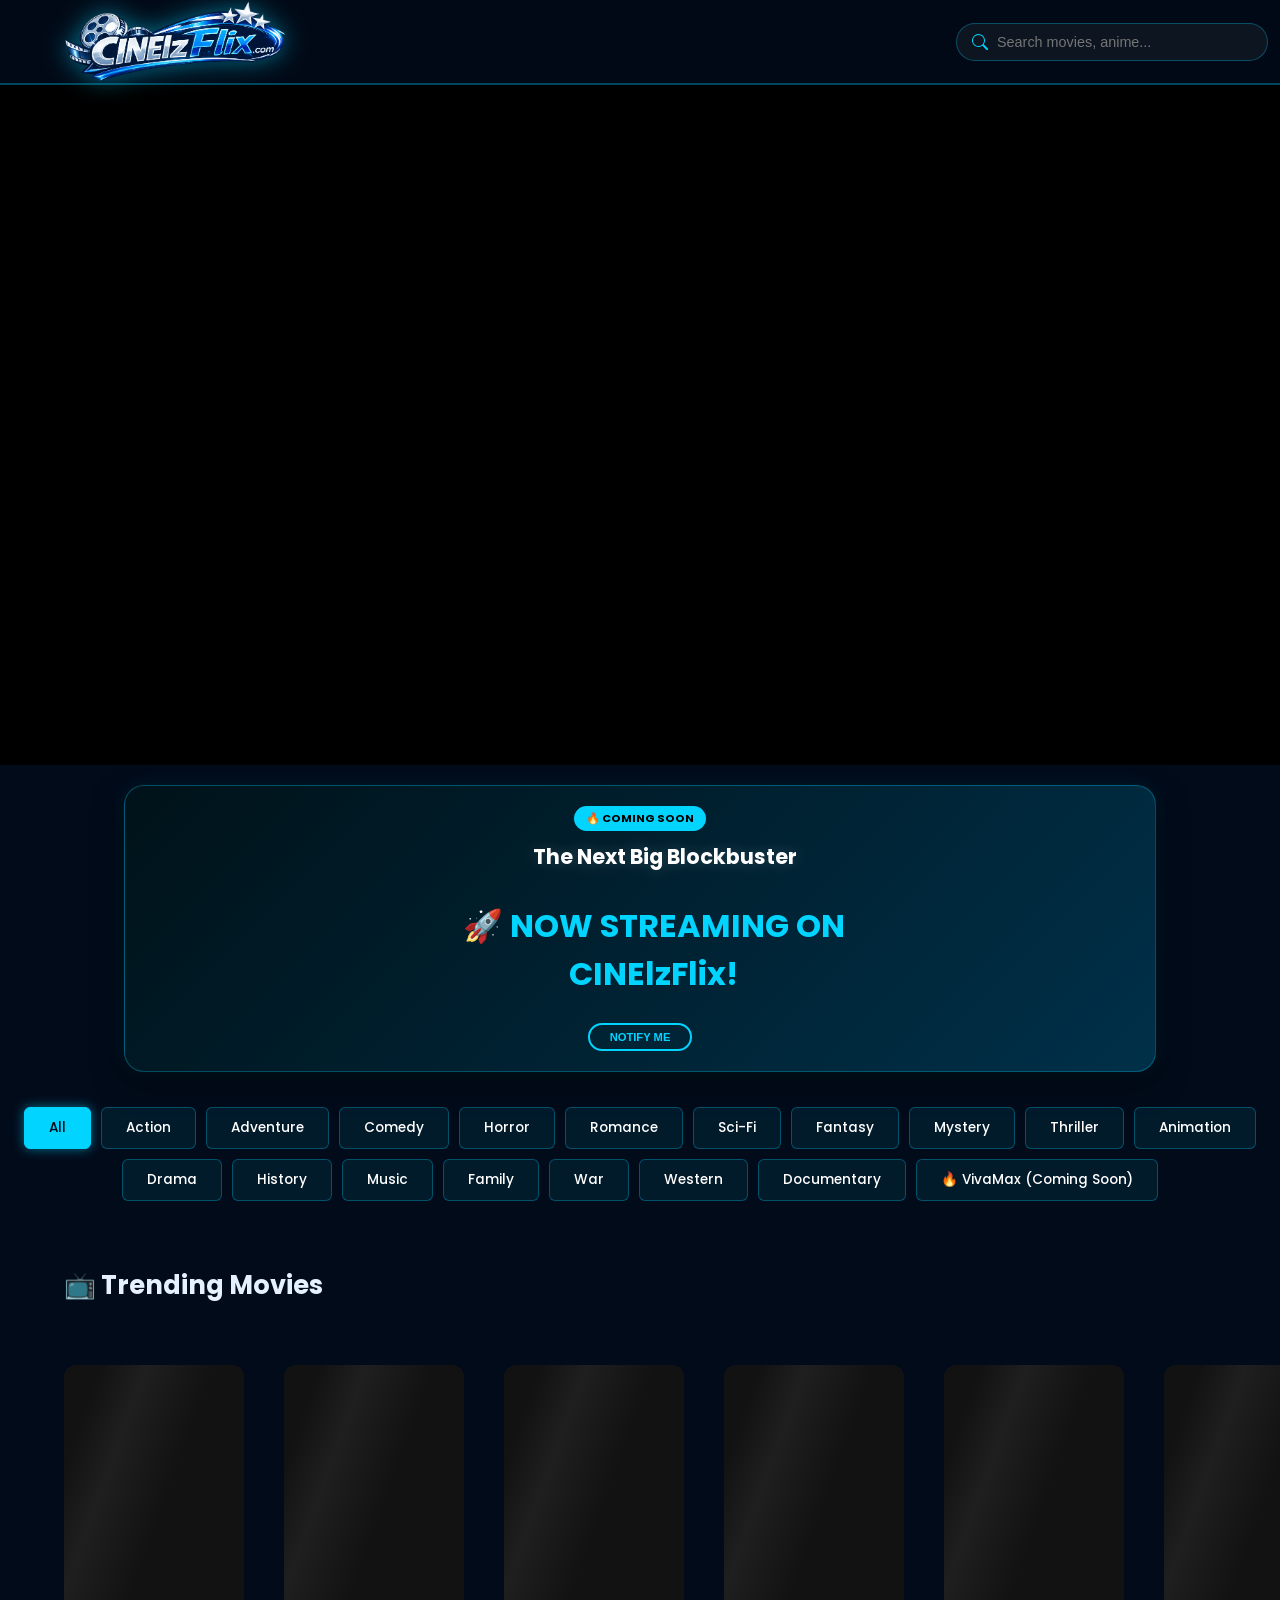
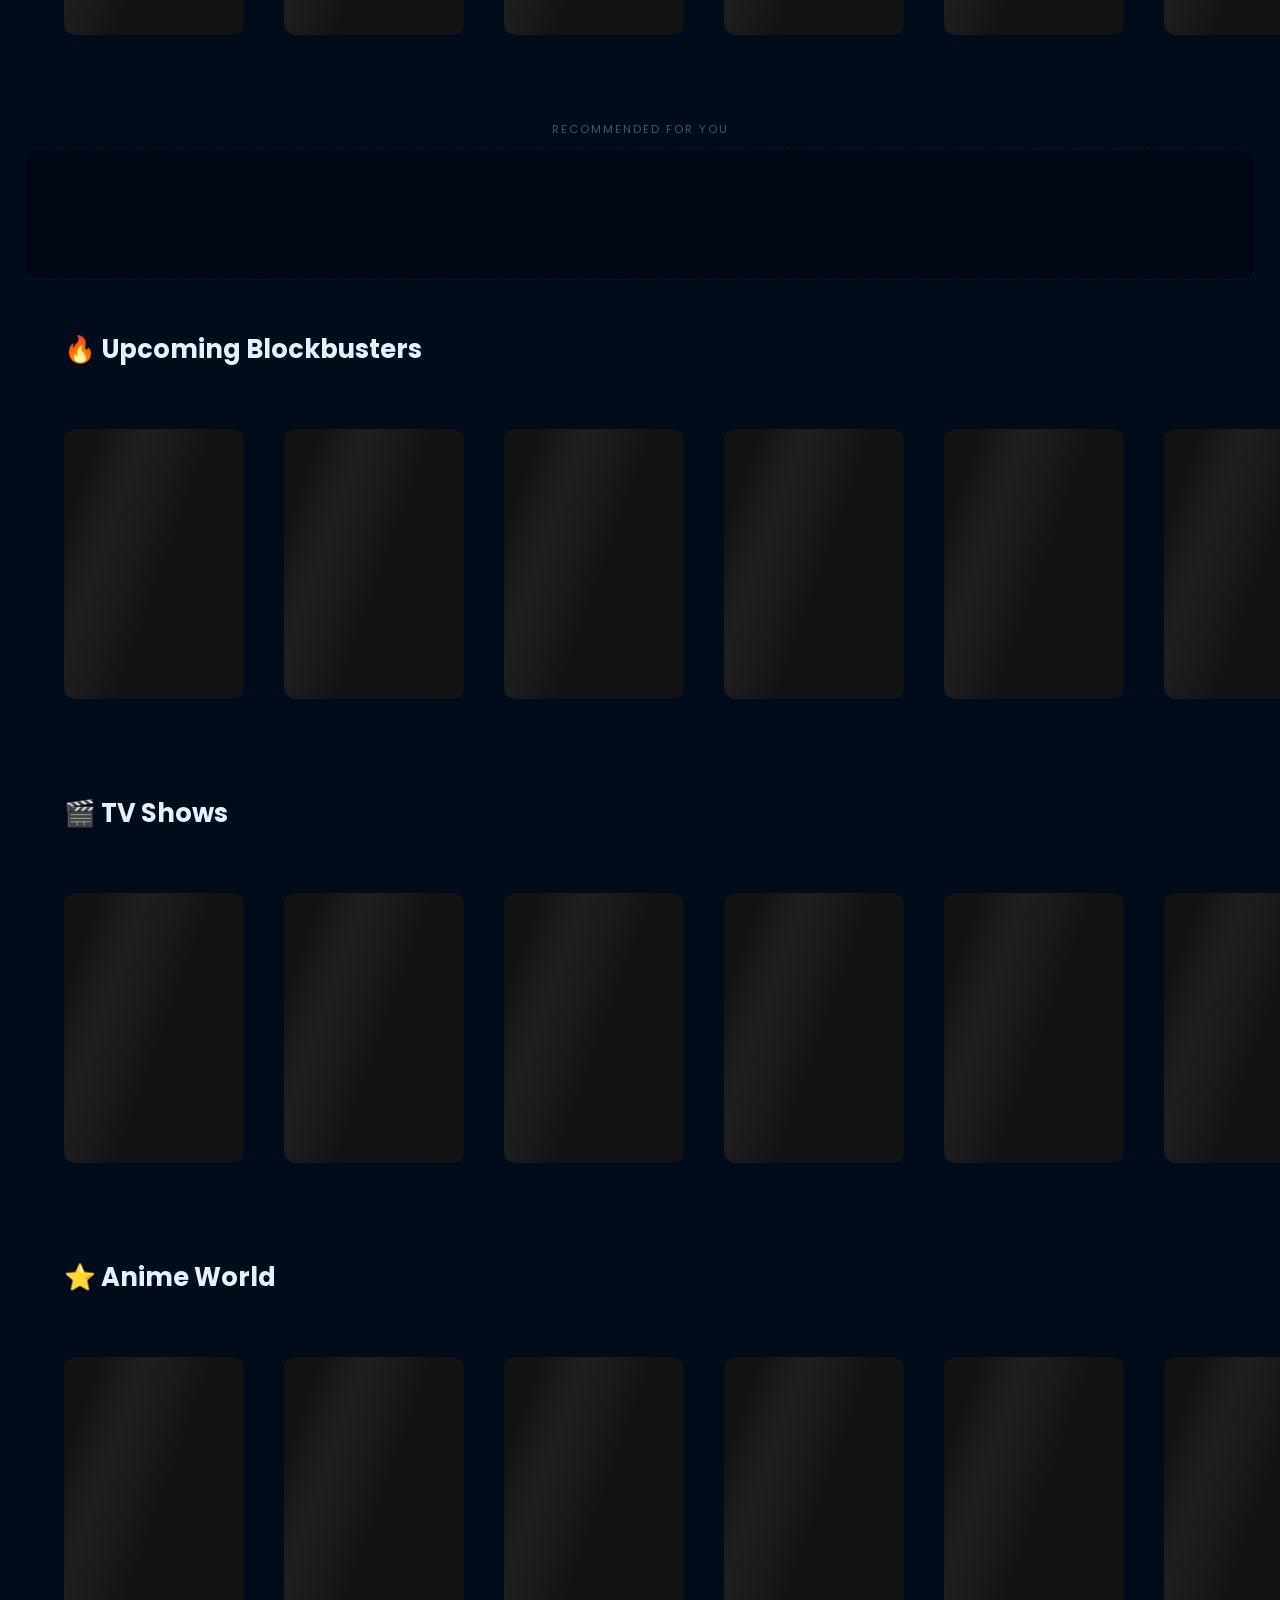
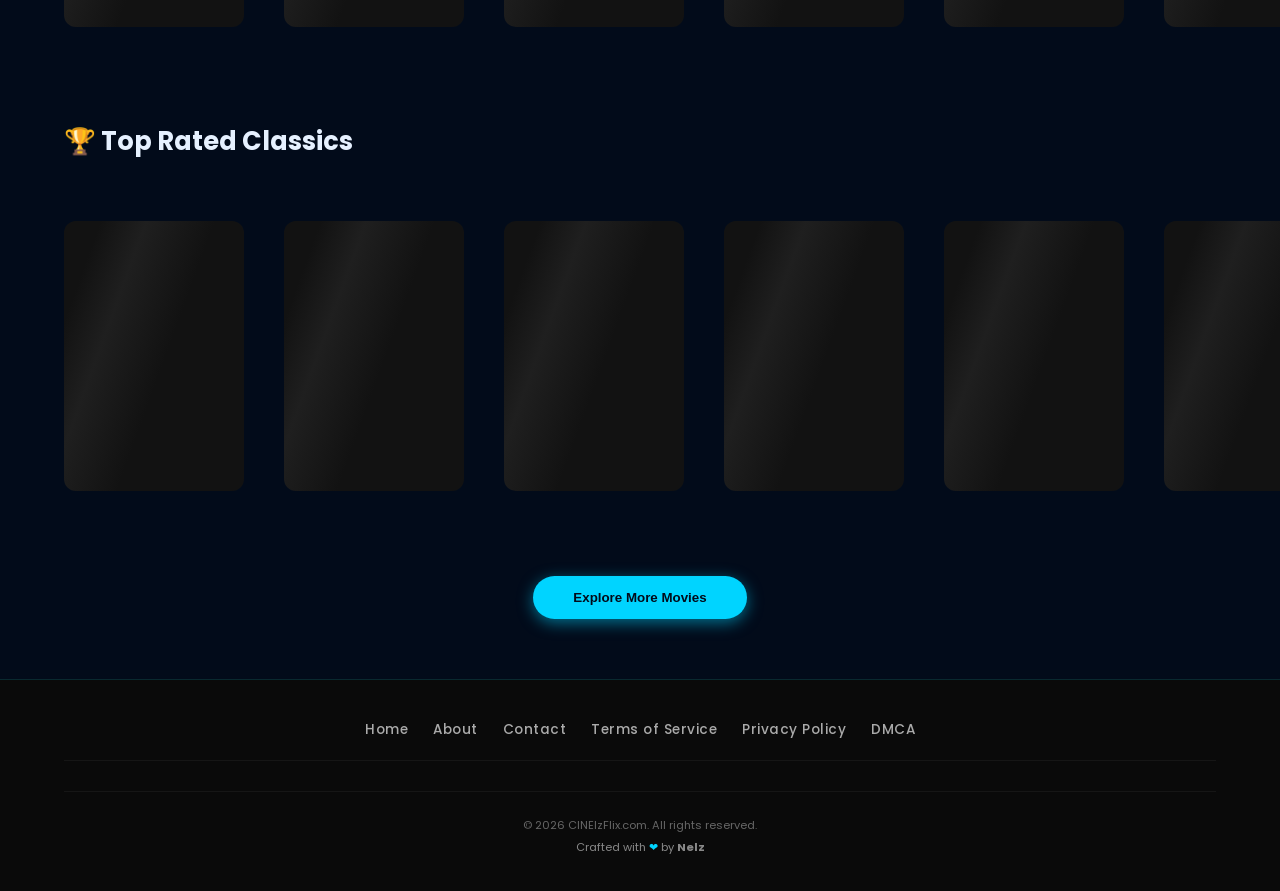
==== commit fc69406c: "Update index.html" ====
--- a/index.html
+++ b/index.html
@@ -13,20 +13,22 @@
     <meta charset="UTF-8">
     <meta name="viewport" content="width=device-width, initial-scale=1.0, user-scalable=yes">
     
-    <!-- ✅ SEO Meta Tags -->
+    <!-- ✅ SEO Meta Tags - Safe Version (Minimal "free") -->
     <meta name="google-site-verification" content="qwSQmjhkugm8eUJeMZeGK5seJ4ZXi38a_uG97iOwAdQ" />
     <meta name="robots" content="index, follow, max-snippet:-1, max-image-preview:large">
     <meta name="author" content="CINElzFlix">
-    <meta name="keywords" content="watch movies online, streaming, watch movies, tv shows, anime streaming, CINElzFlix, HD movies">
+    <meta name="keywords" content="watch movies online, streaming, watch movies, tv shows, anime streaming, CINElzFlix, HD movies, trending movies, upcoming blockbusters">
     <meta name="revisit-after" content="1 day">
     
     <title>CINElzFlix | Watch Movies, TV Shows & Anime Online in HD</title>
-    <meta name="description" content="Stream the latest movies, TV shows, and anime in HD quality on CINElzFlix.">
-
+    <meta name="description" content="Stream the latest movies, TV shows, and anime in HD quality on CINElzFlix. No sign-up required. Your ultimate cinematic experience starts here!">
+
+    <!-- ✅ Canonical Tag -->
     <link rel="canonical" href="https://cinelzflix.com/">
 
+    <!-- ✅ Open Graph (Facebook, WhatsApp, Telegram) - Safe Version -->
     <meta property="og:title" content="CINElzFlix | Watch Movies, TV Shows & Anime Online">
-    <meta property="og:description" content="Stream the latest trending movies, TV series, and anime in HD quality.">
+    <meta property="og:description" content="Stream the latest trending movies, TV series, and anime in HD quality. No sign-up required!">
     <meta property="og:image" content="https://cinelzflix.com/logo.png">
     <meta property="og:image:width" content="1200">
     <meta property="og:image:height" content="630">
@@ -35,12 +37,14 @@
     <meta property="og:site_name" content="CINElzFlix">
     <meta property="og:locale" content="en_US">
 
+    <!-- ✅ Twitter Card - Safe Version -->
     <meta name="twitter:card" content="summary_large_image">
     <meta name="twitter:title" content="CINElzFlix | Watch Movies, TV Shows & Anime">
-    <meta name="twitter:description" content="Stream the latest movies and TV series in HD quality.">
+    <meta name="twitter:description" content="Stream the latest movies and TV series in HD quality. No sign-up required!">
     <meta name="twitter:image" content="https://cinelzflix.com/logo.png">
     <meta name="twitter:site" content="@cinelzflix">
 
+    <!-- ✅ Icons & PWA -->
     <link rel="icon" type="image/png" href="favicon.png">
     <link rel="apple-touch-icon" href="icon-512.png">
     <link rel="manifest" href="manifest.json">
@@ -48,16 +52,18 @@
     <meta name="apple-mobile-web-app-capable" content="yes">
     <meta name="apple-mobile-web-app-status-bar-style" content="black-translucent">
 
-    <link rel="stylesheet" href="style.css?v=1.7">
+    <!-- Stylesheets -->
+    <link rel="stylesheet" href="style.css?v=1.6">
     <link href="https://fonts.googleapis.com/css2?family=Poppins:wght@300;400;700&display=swap" rel="stylesheet">
     
+    <!-- ✅ JSON-LD Structured Data - Safe Version -->
     <script type="application/ld+json">
     {
         "@context": "https://schema.org",
         "@type": "WebSite",
         "name": "CINElzFlix",
         "url": "https://cinelzflix.com/",
-        "description": "Watch movies, TV shows, and anime online in HD quality.",
+        "description": "Watch movies, TV shows, and anime online in HD quality. No sign-up required.",
         "potentialAction": {
             "@type": "SearchAction",
             "target": {
@@ -113,7 +119,6 @@
                 </div>
             </section>
 
-            <!-- Genre buttons - visible sa desktop, nakatago sa mobile -->
             <div class="genre-container">
                 <button class="genre-btn active" onclick="filterGenre('all')">All</button>
                 <button class="genre-btn" onclick="filterGenre('28')">Action</button>
@@ -140,6 +145,14 @@
                 <h2>📺 Trending Movies</h2>
                 <div id="movies-list" class="movie-row horizontal-scroll"></div>
             </section>
+            
+            <div class="native-ad-container" style="margin: 30px auto; max-width: 1200px; padding: 0 15px; text-align: center;">
+                <p style="color: rgba(255,255,255,0.3); font-size: 0.7rem; text-transform: uppercase; letter-spacing: 2px; margin-bottom: 10px;">Recommended for you</p>
+                <div id="adsterra-native-slot" style="background: rgba(0,0,0,0.2); border-radius: 12px; padding: 15px; min-height: 100px;">
+                    <script async="async" data-cfasync="false" src="https://pl28947985.profitablecpmratenetwork.com/fc6a7236b66d527871d5f41236ef0ec5/invoke.js"></script>
+                    <div id="container-fc6a7236b66d527871d5f41236ef0ec5"></div>
+                </div>
+            </div>
 
             <section class="category-section">
                 <h2>🔥 Upcoming Blockbusters</h2>
@@ -166,15 +179,6 @@
             </div>
         </div>
     </main>
-
-    <!-- ✅ AD CONTAINER - NILIPAT SA PINAKABABA (after load more button) -->
-    <div class="native-ad-container" style="margin: 30px auto; max-width: 1200px; padding: 0 15px; text-align: center;">
-        <p style="color: rgba(255,255,255,0.3); font-size: 0.7rem; text-transform: uppercase; letter-spacing: 2px; margin-bottom: 10px;">Recommended for you</p>
-        <div id="adsterra-native-slot" style="background: rgba(0,0,0,0.2); border-radius: 12px; padding: 15px; min-height: 100px;">
-            <script async="async" data-cfasync="false" src="https://pl28947985.profitablecpmratenetwork.com/fc6a7236b66d527871d5f41236ef0ec5/invoke.js"></script>
-            <div id="container-fc6a7236b66d527871d5f41236ef0ec5"></div>
-        </div>
-    </div>
 
     <div id="modal" class="modal">
         <div class="modal-header-branding">
@@ -248,10 +252,9 @@
             <span class="nav-icon">🔍</span>
             <span class="nav-label">Search</span>
         </div>
-        <!-- ✅ Pinalitan ang "Menu" ng "Categories" -->
         <div class="nav-item" id="menu-toggle" onclick="toggleGenreMenu()">
-            <span class="nav-icon">🎬</span>
-            <span class="nav-label">Categories</span>
+            <span class="nav-icon">☰</span>
+            <span class="nav-label">Menu</span>
         </div>
     </div>
 
@@ -288,63 +291,6 @@
                 window.open('https://www.profitablecpmratenetwork.com/s4304airr?key=6b4f3e1e971c417fa77414903411d40c', '_blank');
             }
         }
-        
-        // ============================================
-        // ✅ HEATING FIX - PARA HINDI MAINIT ANG PHONE
-        // ============================================
-        
-        // Lazy loading sa lahat ng images
-        function initLazyLoading() {
-            const images = document.querySelectorAll('img');
-            images.forEach(img => {
-                if (!img.hasAttribute('loading')) {
-                    img.setAttribute('loading', 'lazy');
-                }
-            });
-            console.log('✅ Lazy loading enabled');
-        }
-        
-        // Debounce scroll events para hindi nagla-lag
-        let scrollTimeout;
-        window.addEventListener('scroll', function() {
-            if (scrollTimeout) clearTimeout(scrollTimeout);
-            scrollTimeout = setTimeout(function() {}, 100);
-        });
-        
-        // Run on load
-        document.addEventListener('DOMContentLoaded', initLazyLoading);
-        
-        // Detect battery saving mode
-        if ('getBattery' in navigator) {
-            navigator.getBattery().then(function(battery) {
-                if (!battery.charging && battery.level < 0.2) {
-                    document.body.classList.add('battery-saver');
-                    var style = document.createElement('style');
-                    style.textContent = '.battery-saver * { animation: none !important; transition: none !important; }';
-                    document.head.appendChild(style);
-                }
-            });
-        }
-        
-        // ============================================
-        // ✅ AUTO-SCROLL PAGKATAPOS MAG-CLICK NG GENRE
-        // ============================================
-        
-        // I-override ang filterGenre para may auto-scroll
-        const originalFilterGenre = window.filterGenre;
-        if (originalFilterGenre) {
-            window.filterGenre = async function(genreId) {
-                await originalFilterGenre(genreId);
-                setTimeout(() => {
-                    const moviesSection = document.getElementById('movies-section');
-                    if (moviesSection) {
-                        moviesSection.scrollIntoView({ behavior: 'smooth', block: 'start' });
-                    }
-                }, 300);
-            };
-        }
-        
-        console.log('✅ All fixes applied - Heating fix, auto-scroll, mobile optimizations');
     </script>
     
     <script src="https://pl28947937.profitablecpmratenetwork.com/a5/c3/8e/a5c38ef495583bd163602819c5112f48.js"></script>
